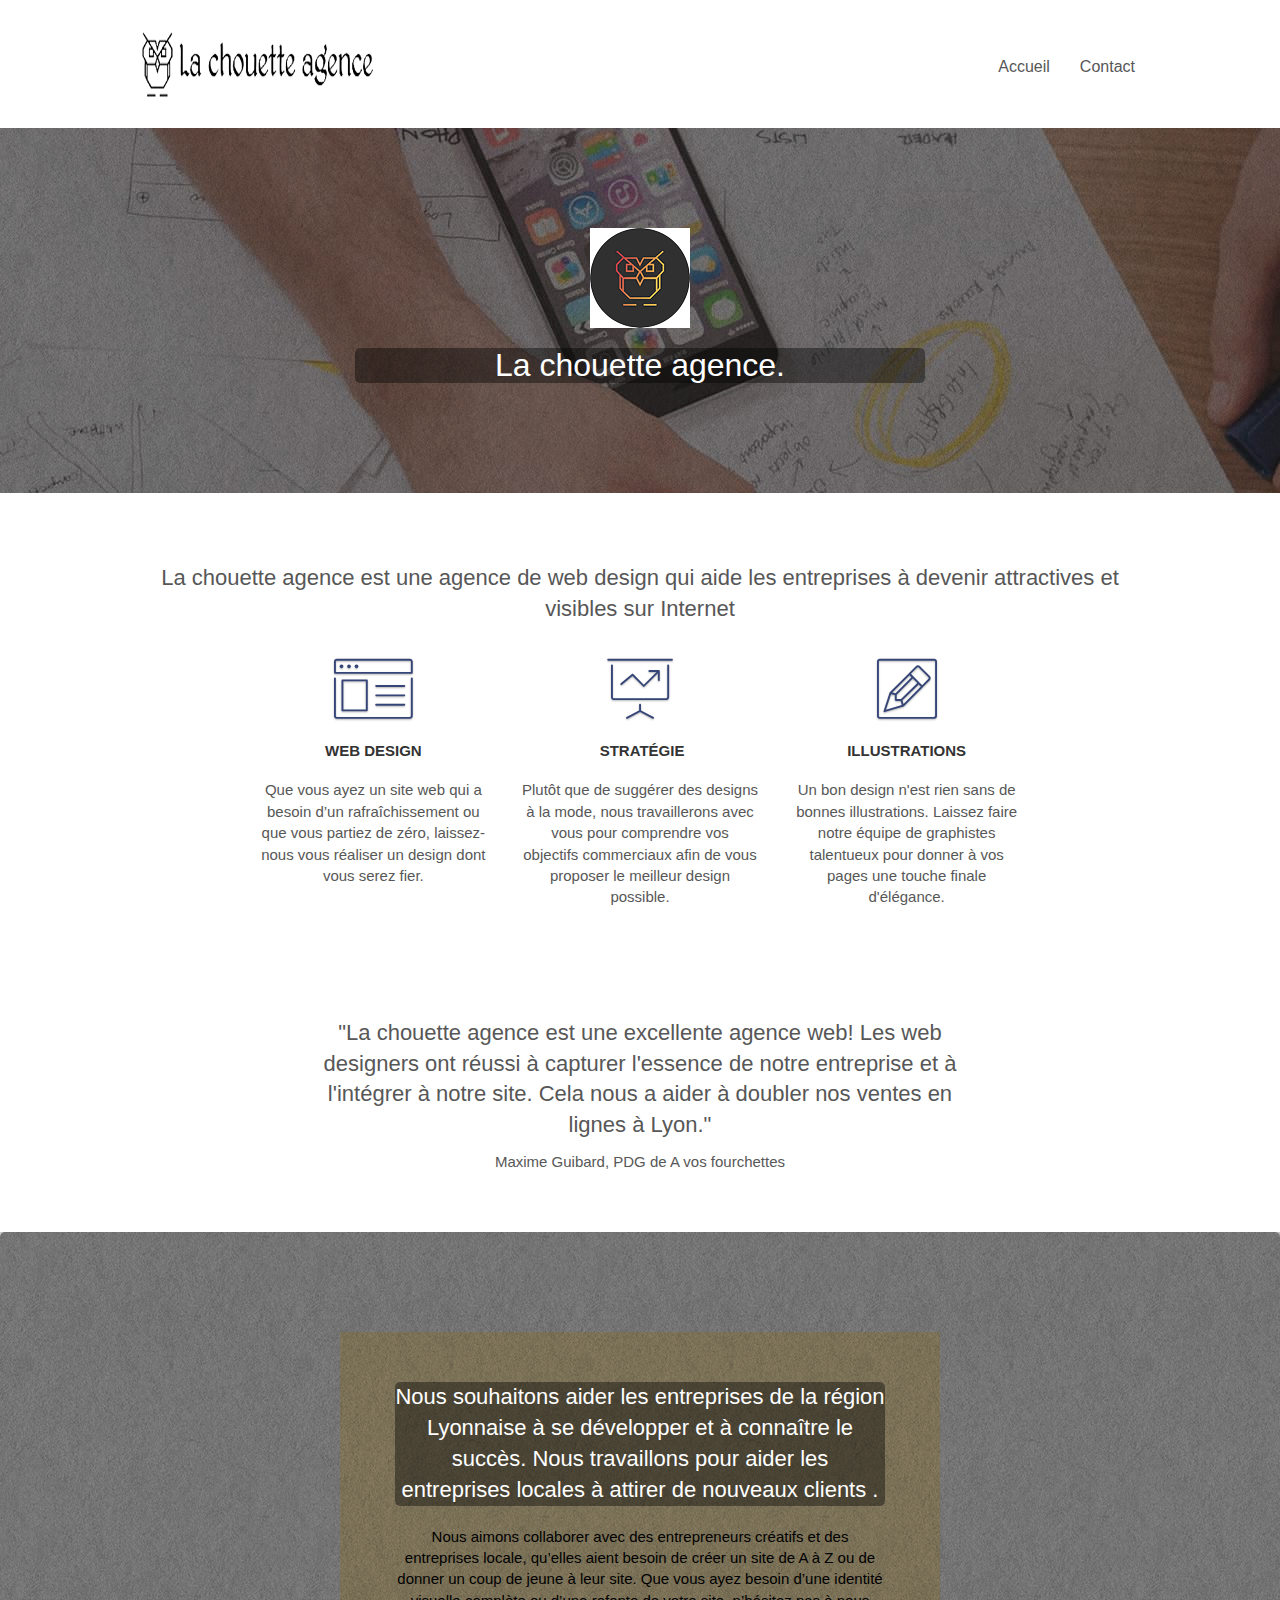
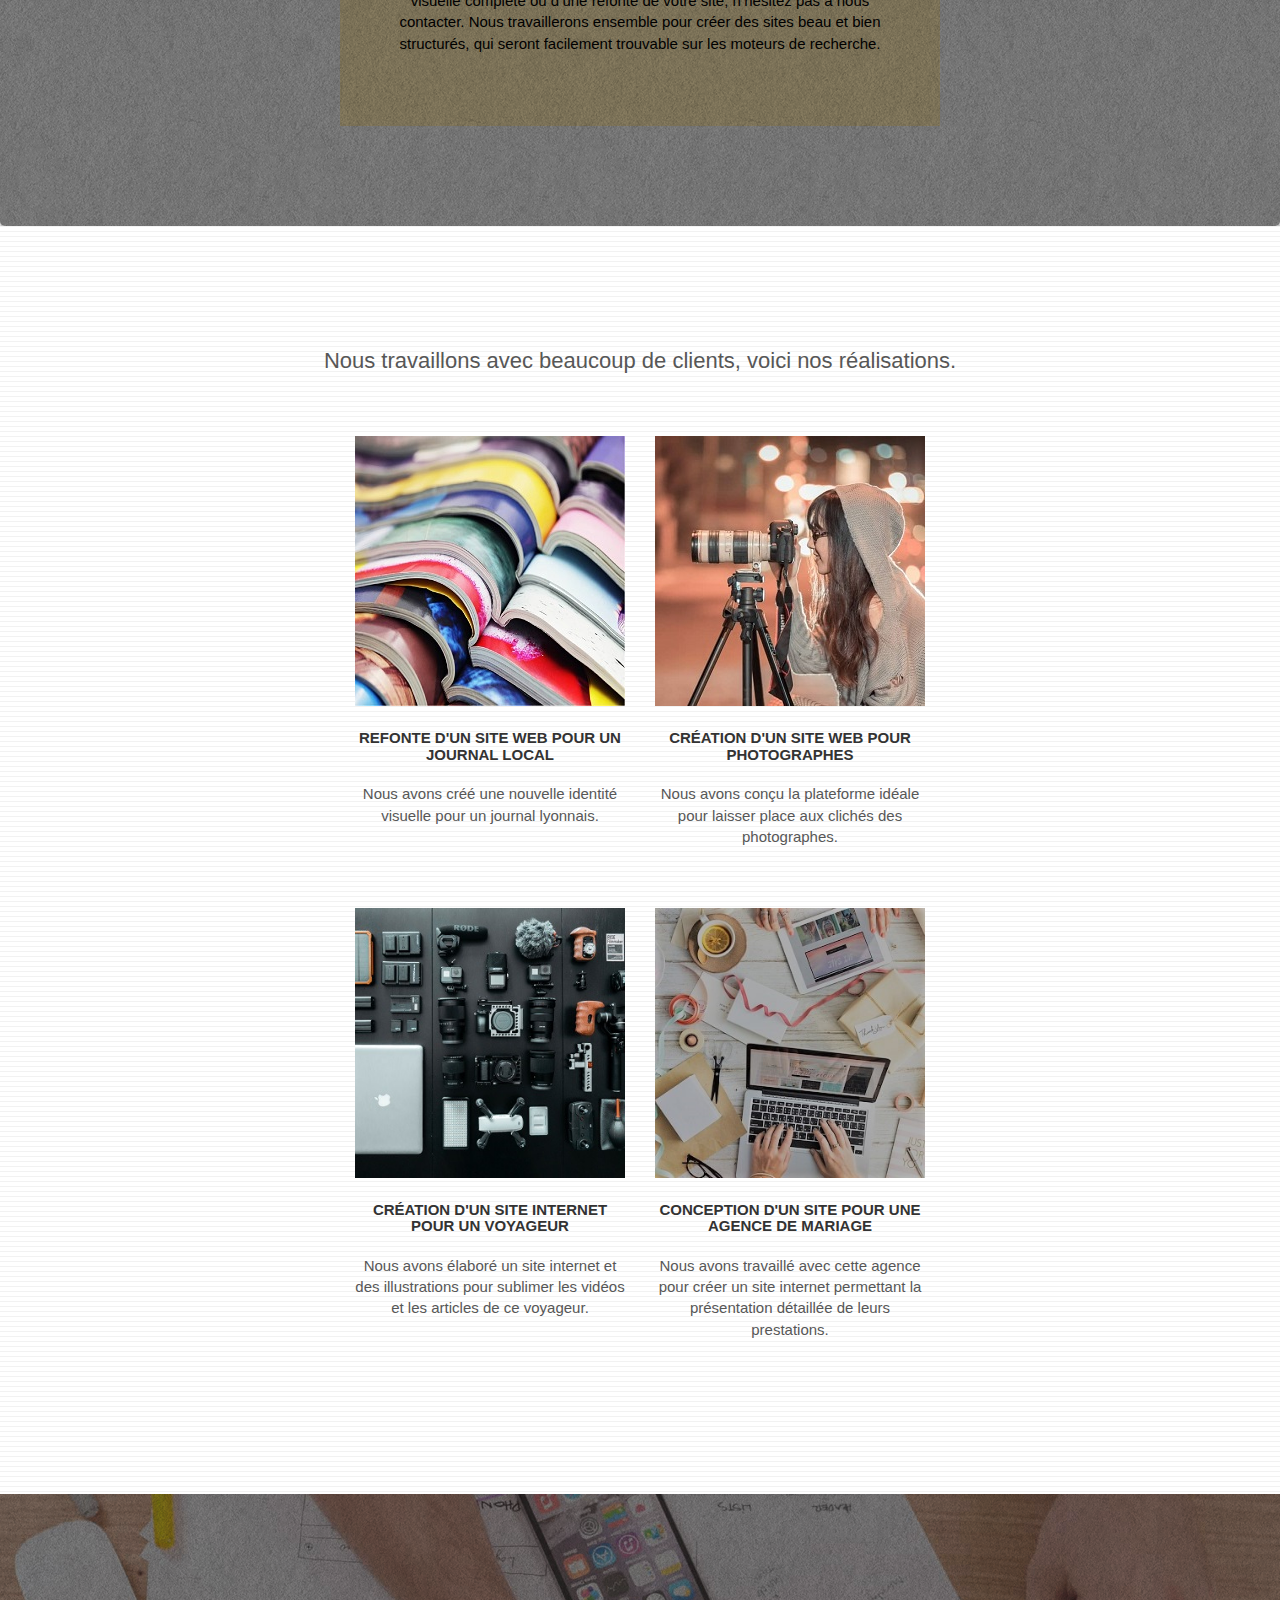
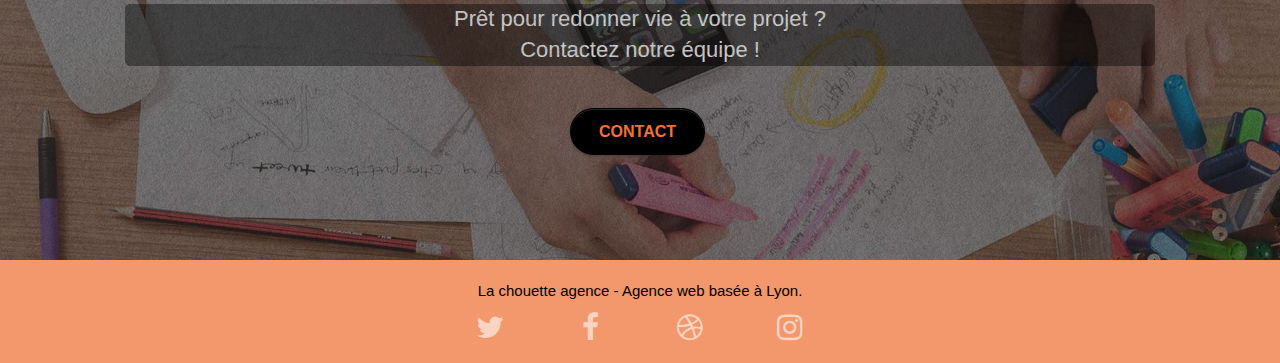
==== index.html @ 12dafa2e "Update index.html" ====
<!doctype html>
<html lang="fr">

<head>
	<meta name="google-site-verification" content="NbeMOHmMSNhRkFpV0AjAYdjtAfHGQDNRO4tSDkBO61U" />
	<meta charset="utf-8">
	<title>Agence Web Lyon - La Chouette Agence - Création site internet Lyon</title>
	<meta name="description"
		content="La chouette agence - agence web lyonnaise. Nous vous accompagnons dans la réalisation de vos sites web, marketing digital, hébergement et référencement. Conception de sites internet 100% sur-mesure, audits personnalisés.">
	<meta name="author" content="La chouette agence">
	<meta name="robots" content="index, follow">
	<meta name="keywords"
		content="seo, google, site web, site internet, agence design Lyon, agence design, création site web">
	<meta name="viewport" content="width=device-width, initial-scale=1.0, viewport-fit=cover">
	<link rel="shortcut icon" type="image/png" href="favicon.jpg">

	<link rel="stylesheet" type="text/css" href="./css/bootstrap.css">
	<link rel="stylesheet" type="text/css" href="style.css">
	<link rel="stylesheet" type="text/css" href="./css/font-awesome.css">
	<link rel="stylesheet" type="text/css" href="./css/et-line.css">

	<!-- Analytics -->

	<!-- Analytics END -->

</head>

<body>
	<!-- Principal conteneur -->
	<div class="page-container">

		<!-- bloc-0 -->
		<header>
			<div class="bloc bgc-white l-bloc " id="bloc-0">
				<div class="container bloc-sm">

					<nav class="navbar row">
						<div class="navbar-header">
							<a class="navbar-brand" href="index.html"><img src="img/la-chouette-agence.png"
									alt="Logo de l'agence web La chouette agence"/></a>
							<button id="nav-toggle" type="button" class="ui-navbar-toggle navbar-toggle"
								data-toggle="collapse" data-target=".navbar-1">
								<span class="sr-only">Toggle navigation</span><span class="icon-bar"></span><span
									class="icon-bar"></span><span class="icon-bar"></span>
							</button>
						</div>
						<div class="collapse navbar-collapse navbar-1 special-dropdown-nav">
							<ul class="site-navigation nav navbar-nav">
								<li>
									<a href="index.html">Accueil</a>
								</li>
								<li>
									<a href="contact.html">Contact</a>
								</li>
							</ul>
						</div>
					</nav>
				</div>
			</div>
		</header>
		<!-- bloc-0 END -->

		<main>
			<!-- bloc-1-presentation -->
			<div class="bloc bgc-dark-slate-blue bg-banniere d-bloc bg-t-edge bloc-bg-texture texture-paper b-parallax"
				id="bloc-1-hero">
				<div class="container bloc-lg">
					<div class="row tight-width-whitespace">
						<div class="col-sm-12">
							<img src="img/logo.png" class="center-block image-resize-mode"
								alt="Une chouette"/>
							<h1 class="text-center hero-bloc-text tc-white ">
								La chouette agence.
							</h1>
						</div>
					</div>
				</div>
			</div>
			<!-- bloc-1-presentation END -->

			<!-- bloc-2-services -->
			<div class="bloc bgc-white l-bloc" id="bloc-2-services">
				<div class="container bloc-md">
					<div class="row">
						<div class="col-sm-12 text-center">
							<h2>La chouette agence est une agence de web design qui aide les entreprises à devenir
								attractives et visibles sur Internet</h2>
						</div>
					</div>
					<div class="row voffset-lg med-width-whitespace">
						<div class="col-sm-4">
							<div class="text-center">
								<span class="et-icon-browser sm-shadow icon-dark-slate-blue icons icon-lg"></span>
							</div>
							<h3 class="mg-md text-center">
								Web design
							</h3>
							<p class="text-center ">
								Que vous ayez un site web qui a besoin d&rsquo;un rafraîchissement ou que vous partiez
								de
								zéro, laissez-nous vous réaliser un design dont vous serez fier.
							</p>
						</div>
						<div class="col-sm-4">
							<div class="text-center">
								<span class="et-icon-presentation sm-shadow icon-dark-slate-blue icons icon-lg"></span>
							</div>
							<h3 class="mg-md text-center">
								&nbsp;Stratégie
							</h3>
							<p class="text-center ">
								Plutôt que de suggérer des designs à la mode, nous travaillerons avec vous pour
								comprendre
								vos objectifs commerciaux afin de vous proposer le meilleur design possible.<br>
							</p>
						</div>
						<div class="col-sm-4">
							<div class="text-center">
								<span class="et-icon-edit sm-shadow icon-dark-slate-blue icons icon-lg"></span>
							</div>
							<h3 class="mg-md text-center">
								Illustrations
							</h3>
							<p class="text-center ">
								Un bon design n'est rien sans de bonnes illustrations. Laissez faire notre équipe de
								graphistes talentueux pour donner à vos pages une touche finale d'élégance.
							</p>
						</div>
					</div>
					<div class="row voffset-lg voffset">
						<div class="col-xs-12 col-md-8 col-md-offset-2 text-center">
							<h2>"La chouette agence est une excellente agence web! Les web designers ont réussi à
								capturer
								l'essence de notre entreprise et à l'intégrer à notre site. Cela nous a aider à doubler
								nos
								ventes en lignes à Lyon."</h2>
							<p>Maxime Guibard, PDG de A vos fourchettes</p>
						</div>
					</div>
				</div>
			</div>
			<!-- bloc-2-services END -->

			<!-- bloc-3-what-i-do -->
			<div class="bloc tc-white bgc-atomic-tangerine bg-presentation d-bloc bloc-bg-texture texture-paper b-parallax"
				id="bloc-3-what-i-do">
				<div class="container bloc-lg">
					<div class="row tight-width-whitespace black-background">
						<div class="col-sm-12">
							<h2 class="mg-md text-center tc-white">
								Nous souhaitons aider les entreprises de la région Lyonnaise à se développer et à
								connaître
								le succès. Nous travaillons pour aider les entreprises locales à attirer de nouveaux
								clients
								.<br>
							</h2>
							<p class="text-center white">
								Nous aimons collaborer avec des entrepreneurs créatifs et des entreprises locale,
								qu’elles
								aient besoin de créer un site de A à Z ou de donner un coup de jeune à leur site. Que
								vous
								ayez besoin d’une identité visuelle complète ou d’une refonte de votre site, n’hésitez
								pas à
								nous contacter. Nous travaillerons ensemble pour créer des sites beau et bien
								structurés,
								qui seront facilement trouvable sur les moteurs de recherche. <br><br>
							</p>
						</div>
					</div>
				</div>
			</div>
			<!-- bloc-3-what-i-do END -->

			<!-- bloc-4-portfolio -->
			<div class="bloc bgc-white bg-lines-h2-bg bg-repeat l-bloc" id="bloc-4-portfolio">
				<div class="container bloc-lg">
					<div class="row">
						<div class="col-sm-12 text-center">
							<h2>Nous travaillons avec beaucoup de clients, voici nos réalisations.</h2>
						</div>
					</div>
					<div class="row tight-width-whitespace portfolio-row">
						<div class="col-sm-6">
							<a href="#" data-lightbox="img/1.jpg" data-gallery-id="gallery-1"
								data-caption="Refonte d'un site web pour un journal local" data-frame="snapshot-lb"><img
									src="img/1.jpg" alt="Photo de livres" class="img-responsive portfolio-thumb" /></a>
							<h3 class="mg-md text-center">
								Refonte d'un site web pour un journal local
							</h3>
							<p class="text-center">
								Nous avons créé une nouvelle identité visuelle pour un journal lyonnais.
							</p>
						</div>
						<div class="col-sm-6">
							<a href="#" data-lightbox="img/2.jpg" data-gallery-id="gallery-1"
								data-caption="Création d'un site web pour photographes" data-frame="snapshot-lb"><img
									src="img/2.jpg" class="img-responsive portfolio-thumb"
									alt="Une personne prenant une photo" /></a>
							<h3 class="mg-md text-center">
								Création d'un site web pour photographes
							</h3>
							<p class="text-center">
								Nous avons conçu la plateforme idéale pour laisser place aux clichés des photographes.
							</p>
						</div>
					</div>
					<div class="row tight-width-whitespace portfolio-row">
						<div class="col-sm-6">
							<a href="#" data-lightbox="img/3.bmp" data-gallery-id="gallery-1"
								data-caption="Création d'un site internet pour un voyageur"
								data-frame="snapshot-lb"><img src="img/3.jpg" class="img-responsive portfolio-thumb"
									alt="Matériel photo/vidéo et informatique" /></a>
							<h3 class="mg-md text-center">
								Création d'un site internet pour un voyageur
							</h3>
							<p class="text-center">
								Nous avons élaboré un site internet et des illustrations pour sublimer les vidéos et les
								articles de ce voyageur.
							</p>
						</div>
						<div class="col-sm-6">
							<a href="#" data-lightbox="img/4.bmp" data-gallery-id="gallery-1"
								data-caption="Conception d'un site pour une agence de mariage"
								data-frame="snapshot-lb"><img src="img/4.jpg" class="img-responsive portfolio-thumb"
									alt="Une personne en train d'organiser un évenement" /></a>
							<h3 class="mg-md text-center">
								Conception d'un site pour une agence de mariage
							</h3>
							<p class="text-center">
								Nous avons travaillé avec cette agence pour créer un site internet permettant la
								présentation détaillée de leurs prestations.
							</p>
						</div>
					</div>
				</div>
			</div>
			<!-- bloc-4-portfolio END -->

			<!-- bloc-5-cta -->
			<div class="bloc bgc-dark-slate-blue bg-banniere d-bloc bloc-bg-texture texture-paper" id="bloc-5-cta">
				<div class="container bloc-lg">
					<div class="row">
						<h2 class="mg-md text-center tc-white">
							Prêt pour redonner vie à votre projet ?<br>Contactez notre équipe !
						</h2>
						<div class="col-sm-12 text-center">
							<a href="contact.html"
								class="btn btn-atomic-tangerine btn-clean btn-rd btn-lg cta-hero">Contact</a>
						</div>
					</div>
				</div>
			</div>
			<!-- bloc-5-cta END -->
		</main>

		<footer>
			<!-- Footer - bloc-8 -->
			<div class="bloc bgc-atomic-tangerine d-bloc" id="bloc-8">
				<div class="container bloc-sm">
					<div class="row">
						<div class="col-sm-12">
							<p class="text-center white">
								La chouette agence - Agence web basée à Lyon.<br>
							</p>
							<div class="row row-no-gutters social">
								<div class="col-sm-3">
									<div class="text-center">
										<a class="social" href="https://twitter.com/" aria-label="Notre page Twitter"><span
												class="fa fa-twitter icon-md"></span></a>
									</div>
								</div>
								<div class="col-sm-3">
									<div class="text-center">
										<a class="social" href="https://fr-fr.facebook.com/" aria-label="Notre page Facebook"><span
												class="fa fa-facebook icon-md"></span></a>
									</div>
								</div>
								<div class="col-sm-3">
									<div class="text-center">
										<a class="social" href="https://dribbble.com/" aria-label="Notre page Dribbble"><span
												class="fa fa-dribbble icon-md"></span></a>
									</div>
								</div>
								<div class="col-sm-3">
									<div class="text-center">
										<a class="social" href="https://www.instagram.com/" aria-label="Notre page Instagram"><span
												class="fa fa-instagram icon-md"></span></a>
									</div>
								</div>
							</div>
						</div>
					</div>
				</div>
			</div>
		</footer>
		<!-- Footer - bloc-8 END -->


	</div>
	<!-- Principal conteneur END -->

	<script src="./js/jquery-2.1.0.js"></script>
	<script src="./js/bootstrap.js"></script>
	<script src="./js/blocs.js"></script>
	<script src="./js/jquery.touchSwipe.js" defer></script>
	<script src="./js/gmaps.js"></script>

</body>

</html>
---- style.css ----
body {
    margin: 0;
    padding: 0;
    background: #FFF;
    overflow-x: hidden;
    -webkit-font-smoothing: antialiased;
    -moz-osx-font-smoothing: grayscale;
}

a,
button {
    transition: all .3s ease-in-out;
    outline: none!important;
}

a:hover {
    text-decoration: none;
    cursor: pointer;
}

#page-loading-blocs-notifaction {
    position: fixed;
    top: 0;
    bottom: 0;
    width: 100%;
    z-index: 100000;
    background: #FFFFFF url("img/pageload-spinner.gif") no-repeat center center;
}

.bloc {
    width: 100%;
    clear: both;
    background: 50% 50% no-repeat;
    padding: 0 50px;
    -webkit-background-size: cover;
    -moz-background-size: cover;
    -o-background-size: cover;
    background-size: cover;
    position: relative;
}

.bloc .container {
    padding-left: 0;
    padding-right: 0;
}

.bloc-lg {
    padding: 100px 50px;
}

.bloc-md {
    padding: 50px;
}

.bloc-sm {
    padding: 20px 50px;
}

.bg-center,
.bg-l-edge,
.bg-r-edge,
.bg-t-edge,
.bg-b-edge,
.bg-tl-edge,
.bg-bl-edge,
.bg-tr-edge,
.bg-br-edge,
.bg-repeat {
    -webkit-background-size: auto!important;
    -moz-background-size: auto!important;
    -o-background-size: auto!important;
    background-size: auto!important;
}

.bg-repeat {
    background: repeat;
}

.bg-t-edge {
    background: top no-repeat;
}

.bloc-bg-texture::before {
    content: "";
    background-size: 2px 2px;
    position: absolute;
    top: 0;
    bottom: 0;
    left: 0;
    right: 0;
}

.texture-paper::before {
    background: url("img/texture-paper.png");
    background-size: 280px 280px;
}

.b-parallax {
    background-attachment: fixed;
}

.d-bloc {
    color: rgba(255, 255, 255, .7);
}

.d-bloc button:hover {
    color: rgba(255, 255, 255, .9);
}

.d-bloc .icon-round,
.d-bloc .icon-square,
.d-bloc .icon-rounded,
.d-bloc .icon-semi-rounded-a,
.d-bloc .icon-semi-rounded-b {
    border-color: rgba(255, 255, 255, .9);
}

.d-bloc .divider-h span {
    border-color: rgba(255, 255, 255, .2);
}

.d-bloc .a-btn,
.d-bloc .navbar a,
.d-bloc .navbar-brand,
.d-bloc a .icon-sm,
.d-bloc a .icon-md,
.d-bloc a .icon-lg,
.d-bloc a .icon-xl,
.d-bloc h1 a,
.d-bloc h2 a,
.d-bloc h3 a,
.d-bloc h4 a,
.d-bloc h5 a,
.d-bloc h6 a,
.d-bloc p a {
    color: rgba(255, 255, 255, .6);
}

.d-bloc .a-btn:hover,
.d-bloc .navbar a:hover,
.d-bloc .navbar-brand:hover,
.d-bloc a:hover .icon-sm,
.d-bloc a:hover .icon-md,
.d-bloc a:hover .icon-lg,
.d-bloc a:hover .icon-xl,
.d-bloc h1 a:hover,
.d-bloc h2 a:hover,
.d-bloc h3 a:hover,
.d-bloc h4 a:hover,
.d-bloc h5 a:hover,
.d-bloc h6 a:hover,
.d-bloc p a:hover {
    color: rgba(255, 255, 255, 1);
}

.d-bloc .navbar-toggle .icon-bar {
    background: rgba(255, 255, 255, 1);
}

.d-bloc .btn-wire,
.d-bloc .btn-wire:hover {
    color: rgba(255, 255, 255, 1);
    border-color: rgba(255, 255, 255, 1);
}

.d-bloc .panel {
    color: rgba(0, 0, 0, .5);
}

.d-bloc .panel button:hover {
    color: rgba(0, 0, 0, .7);
}

.d-bloc .panel icon {
    border-color: rgba(0, 0, 0, .7);
}

.d-bloc .panel .divider-h span {
    border-color: rgba(0, 0, 0, .1);
}

.d-bloc .panel .a-btn {
    color: rgba(0, 0, 0, .6);
}

.d-bloc .panel .a-btn:hover {
    color: rgba(0, 0, 0, 1);
}

.d-bloc .panel .btn-wire,
.d-bloc .panel .btn-wire:hover {
    color: rgba(0, 0, 0, .7);
    border-color: rgba(0, 0, 0, .3);
}

.d-bloc .panel,
.l-bloc {
    color: rgba(0, 0, 0, .5);
}

.d-bloc .panel button:hover,
.l-bloc button:hover {
    color: rgba(0, 0, 0, .7);
}

.l-bloc .icon-round,
.l-bloc .icon-square,
.l-bloc .icon-rounded,
.l-bloc .icon-semi-rounded-a,
.l-bloc .icon-semi-rounded-b {
    border-color: rgba(0, 0, 0, .7);
}

.d-bloc .panel .divider-h span,
.l-bloc .divider-h span {
    border-color: rgba(0, 0, 0, .1);
}

.d-bloc .panel .a-btn,
.l-bloc .a-btn,
.l-bloc .navbar a,
.l-bloc .navbar-brand,
.l-bloc a .icon-sm,
.l-bloc a .icon-md,
.l-bloc a .icon-lg,
.l-bloc a .icon-xl,
.l-bloc h1 a,
.l-bloc h2 a,
.l-bloc h3 a,
.l-bloc h4 a,
.l-bloc h5 a,
.l-bloc h6 a,
.l-bloc p a {
    color: rgba(0, 0, 0, .6);
}

.d-bloc .panel .a-btn:hover,
.l-bloc .a-btn:hover,
.l-bloc .navbar a:hover,
.l-bloc .navbar-brand:hover,
.l-bloc a:hover .icon-sm,
.l-bloc a:hover .icon-md,
.l-bloc a:hover .icon-lg,
.l-bloc a:hover .icon-xl,
.l-bloc h1 a:hover,
.l-bloc h2 a:hover,
.l-bloc h3 a:hover,
.l-bloc h4 a:hover,
.l-bloc h5 a:hover,
.l-bloc h6 a:hover,
.l-bloc p a:hover {
    color: rgba(0, 0, 0, 1);
}

.l-bloc .navbar-toggle .icon-bar {
    color: rgba(0, 0, 0, .6);
}

.d-bloc .panel .btn-wire,
.d-bloc .panel .btn-wire:hover,
.l-bloc .btn-wire,
.l-bloc .btn-wire:hover {
    color: rgba(0, 0, 0, .7);
    border-color: rgba(0, 0, 0, .3);
}

.voffset {
    margin-top: 30px;
}

.voffset-lg {
    margin-top: 80px;
}

.row-no-gutters {
    margin-right: 0;
    margin-left: 0;
}

.row.row-no-gutters > [class^="col-"],
.row.row-no-gutters > [class*=" col-"] {
    padding-right: 0;
    padding-left: 0;
}

#bloc-1-hero h1 {
    font-size: 32px;
}

.navbar {
    margin-bottom: 0;
    z-index: 1;
}

.navbar-brand {
    height: auto;
    padding: 3px 15px;
    /*font-size: 25px;*/
    font-weight: normal;
    /*font-weight: 600;*/
    line-height: 44px;
}

.navbar-brand img {
    /*max-height: 200px;*/
    margin: 0 5px 0 0;
    display: inline;
}

.navbar-brand img[src$=svg] {
    /*min-width: 100px;*/
}

.nav-center .navbar-brand img {
    margin: 0;
}

.navbar .nav {
    padding-top: 2px;
    margin-right: -16px;
    float: right;
    z-index: 1;
}

.nav > li {
    float: left;
    margin-top: 4px;
    font-size: 16px;
}

.navbar-nav .open .dropdown-menu > li > a {
    text-align: inherit;
}

.nav > li a:hover,
.nav > li a:focus {
    background: transparent;
}

.navbar-toggle {
    margin: 10px 10px 0 0;
    border: 0px;
}

.navbar-toggle:hover {
    background: transparent!important;
}

.navbar-toggle .icon-bar {
    background-color: rgba(0, 0, 0, .5);
    width: 26px;
}

.nav-invert .navbar .nav {
    float: left;
}

.nav-invert .navbar-header,
.nav-invert .navbar-brand {
    float: right;
    position: relative;
    z-index: 2;
}

@media (min-width: 768px) {
    .site-navigation {
        position: absolute;
        top: 50%;
        right: 20px;
        transform: translate(0, -50%);
        -webkit-transform: translateY(-50%);
    }
    .nav > li .dropdown-menu a,
    .nav > li .dropdown-menu a:hover {
        color: #484848;
    }
    .nav-invert .site-navigation {
        left: 0;
        right: 0;
    }
    .nav-center {
        text-align: center;
    }
    .nav-center .navbar-header {
        width: 100%;
    }
    .nav-center .navbar-header,
    .nav-center .navbar-brand,
    .nav-center .nav > li {
        float: none;
        display: inline-block;
    }
    .nav-center .site-navigation {
        position: relative;
        width: 100%;
        right: 0;
        margin-right: 0px;
        margin-top: 20px;
    }
    .nav-center.mini-nav .navbar-toggle {
        float: none;
        margin: 10px auto 0;
    }
}

.nav > li > .dropdown a {
    background: none!important;
    display: block;
    padding: 14px 15px;
}

nav .caret {
    margin: 0 5px;
}

.dropdown-menu .dropdown-menu {
    top: -8px;
    left: 100%;
}

.dropdown-menu .dropmenu-flow-right {
    top: 100%;
    left: 0;
    margin-left: -1px;
    border-top-left-radius: 0;
    border-top-right-radius: 0;
}

.dropdown-menu .dropdown span {
    border: 4px solid black;
    border-top-color: transparent;
    border-right-color: transparent;
    border-bottom-color: transparent;
    margin: 6px -5px 0 0!important;
    float: right;
}

.mg-md {
    margin-top: 10px;
    margin-bottom: 20px;
}

.mg-lg {
    margin-top: 10px;
    margin-bottom: 40px;
}

.btn {
    margin: 0 5px 5px 0;
}

.btn.pull-right {
    margin: 0 0 5px 5px;
}

.btn-d,
.btn-d:hover,
.btn-d:focus {
    color: #FFF;
    background: rgba(0, 0, 0, .3);
}

button {
    outline: none!important;
}

.btn-rd {
    border-radius: 40px;
}

.btn-clean {
    border: 1px solid rgba(0, 0, 0, .08);
    border-bottom-color: rgba(0, 0, 0, .1);
    text-shadow: 0 1px 0 rgba(0, 0, 1, .1);
    box-shadow: 0 1px 3px rgba(0, 0, 1, .25), inset 0 1px 0 0 rgba(255, 255, 255, .15);
}

.icon-md {
    font-size: 30px!important;
}

.icon-lg {
    font-size: 60px!important;
}

.sm-shadow {
    text-shadow: 0 1px 2px rgba(0, 0, 0, .3);
}

.panel-sq,
.panel-sq .panel-heading,
.panel-sq .panel-footer {
    border-radius: 0;
}

.panel-rd {
    border-radius: 30px;
}

.panel-rd .panel-heading {
    border-radius: 29px 29px 0 0;
}

.panel-rd .panel-footer {
    border-radius: 0 0 29px 29px;
}

.form-control {
    border-color: rgba(0, 0, 0, .1);
    box-shadow: none;
}

.scrollToTop {
    width: 40px;
    height: 40px;
    position: fixed;
    bottom: 20px;
    right: 20px;
    opacity: 0;
    z-index: 500;
    transition: all .3s ease-in-out;
}

.scrollToTop span {
    margin-top: 6px;
}

.showScrollTop {
    font-size: 14px;
    opacity: 1;
}

a[data-lightbox] {
    position: relative;
    display: block;
    text-align: center;
}

a[data-lightbox]:hover::before {
    content: "+";
    font-family: "HelveticaNeue-Light", "Helvetica Neue Light", "Helvetica Neue", Helvetica, Arial;
    font-size: 32px;
    width: 50px;
    height: 50px;
    margin-left: -25px;
    border-radius: 50%;
    background: rgba(0, 0, 0, .6);
    color: #FFF;
    font-weight: 100;
    z-index: 1;
    position: absolute;
    top: 50%;
    transform: translateY(-50%);
    -webkit-transform: translateY(-50%);
}

a[data-lightbox]:hover img {
    opacity: 0.6;
    -webkit-animation-fill-mode: none;
    animation-fill-mode: none;
}

#lightbox-modal {
    display: flex;
    align-items: center;
}

#lightbox-modal .modal-dialog {
    width: 90%;
    max-width: 900px;
    margin: 0 auto 0;
}

#lightbox-modal .modal-dialog img {
    max-height: 90vh;
    margin: 0 auto;
}

.lightbox-caption {
    padding: 20px;
    color: #FFF;
    background: rgba(0, 0, 0, .5);
    position: absolute;
    left: 15px;
    right: 15px;
    bottom: 5px;
}

.close-lightbox {
    color: #FFF;
    font-size: 30px;
    position: absolute;
    top: 20px;
    right: 20px;
    z-index: 20;
    background: rgba(0, 0, 0, .5);
    border: none;
    line-height: 30px;
    padding: 0 9px 5px;
    opacity: 0.3;
}

.close-lightbox:hover,
.next-lightbox:hover,
.prev-lightbox:hover {
    opacity: 1.0;
    color: #FFF;
}

.next-lightbox,
.prev-lightbox {
    font-size: 20px;
    color: rgba(255, 255, 255, .9);
    background: rgba(0, 0, 0, .5);
    transition: all .2s ease-in-out;
    position: absolute;
    top: 45%;
    z-index: 1;
    opacity: 0.4;
}

.next-lightbox {
    padding: 6px 8px 1px 13px;
    right: 25px;
}

.prev-lightbox {
    padding: 6px 13px 1px 10px;
    left: 25px;
}

.snapshot-lb .modal-body {
    padding-bottom: 45px;
}

.snapshot-lb .lightbox-caption {
    padding: 0;
    color: rgba(0, 0, 0, .5);
    background: none;
}

h1,
h2,
h3,
h4,
h5,
h6,
p,
label,
.btn,
a {
    font-family: "helvetica";
    font-weight: 400;
    color: #575757!important;
}

.container {
    max-width: 1000px;
}

.hero-bloc-text {
    font-size: 38px;
}

.hero-bloc-text-sub {
    font-size: 36px;
}

.statement-bloc-text {
    line-height: 26px;
    font-style: italic;
    font-size: 20px;
    text-align: center;
    font-weight: lighter;
    max-width: 520px;
    margin: auto auto auto auto;
}

p {
    font-size: 15px;
}

.tight-width-whitespace {
    max-width: 600px;
    margin: auto auto auto auto;
}

.h1 {
    font-size: 20px;
    font-family: "Open Sans";
}

.cta-hero {
    margin-top: 22px;
    color: #FFFFFF!important;
    text-transform: uppercase;
    padding: 12px 28px 12px 28px;
    font-size: 16px;
    font-weight: 700;
}

.social {
    max-width: 400px;
    margin: auto auto auto auto;
}

h2 {
    font-size: 22px;
    line-height: 1.4em;
}

h3 {
    font-size: 15px;
    text-transform: uppercase;
    font-weight: 700;
    color: #333333!important;
}

.med-width-whitespace {
    max-width: 800px;
    margin: auto auto auto auto;
    box-shadow: 0px 0px 0px #000000;
}

h1 {
    color: #333333!important;
}

h4 {
    color: #333333!important;
}

.icons {
    margin-bottom: 14px;
    margin-top: 24px;
}

.white {
    color: #000000!important;
}

.portfolio-thumb {
    margin-bottom: 24px;
}

.portfolio-row {
    margin-bottom: 44px;
    margin-top: 50px;
}

.avatar {
    box-shadow: 0px 4px 9px rgba(0, 0, 0, 0.3);
}

.black-background {
    background-color: rgba(165, 147, 99, 0.7);
    padding: 40px 40px 40px 40px;
}

.bold-link {
    font-weight: 900;
    text-decoration: underline!important;
}

.bgc-white {
    background-color: #FFFFFF;
}

.bgc-dark-slate-blue {
    background-color: #364577;
}

.bgc-atomic-tangerine {
    background-color: #F3976C;
}

.tc-white {
    color: #FFFFFF!important;
    background-color: rgba(0, 0, 0, 0.4);
    border-radius: 5px;
}

.btn-atomic-tangerine {
    background: #000000;
    color: #F17237 !important;
}

.btn-atomic-tangerine:hover {
    background: #F17237 !important;
    color: #000000!important;
}

.ltc-white {
    color: #FFFFFF!important;
}

.ltc-white:hover {
    color: #cccccc!important;
}

.ltc-atomic-tangerine {
    color: #F3976C!important;
}

.ltc-atomic-tangerine:hover {
    color: #c27956!important;
}

.icon-dark-slate-blue {
    color: #364577!important;
    border-color: #364577!important;
}

.bg-dots-bg {
    background-image: url("img/dots-bg.png");
}

.bg-lines-h2-bg {
    background-image: url("img/lines-h2-bg.png");
}

.bg-banniere {
    background-image: url("img/la-chouette-agence-banniere.jpg");
}

.bg-presentation {
    background-image: url("img/image-de-presentation.jpg");
}

@media (max-width: 1024px) {
    .bloc {
        padding-left: 20px;
        padding-right: 20px;
    }
    .bloc.full-width-bloc,
    .bloc-tile-2.full-width-bloc .container,
    .bloc-tile-3.full-width-bloc .container,
    .bloc-tile-4.full-width-bloc .container {
        padding-left: 0;
        padding-right: 0;
    }
}

@media (max-width: 992px) and (min-width: 768px) {
    .navbar .nav {
        max-width: 80%
    }
    .nav-center.navbar .nav {
        max-width: 100%
    }
}

@media only screen and (min-device-width: 768px) and (max-device-width: 1024px) and (orientation: landscape) {
    .b-parallax {
        background-attachment: scroll;
    }
}

@media only screen and (min-device-width: 1024px) and (max-device-width: 1366px) and (-webkit-min-device-pixel-ratio: 1.5) {
    .b-parallax {
        background-attachment: scroll;
    }
}

@media (max-width: 991px) {
    .container {
        width: 100%;
    }
    .b-parallax {
        background-attachment: scroll;
    }
    .page-container,
    #hero-bloc {
        overflow-x: hidden;
        position: relative;
    }
    .bloc {
        padding-left: constant(safe-area-inset-left);
        padding-right: constant(safe-area-inset-right);
    }
    .bloc-group,
    .bloc-group .bloc {
        display: block;
        width: 100%;
    }
    .bloc-fill-screen .fill-bloc-top-edge,
    .bloc-fill-screen .fill-bloc-bottom-edge {
        padding: 0 20px;
        padding-left: constant(safe-area-inset-left);
        padding-right: constant(safe-area-inset-right);
    }
}

@media (max-width: 767px) {
    .page-container {
        overflow-x: hidden;
        position: relative;
    }
    h1,
    h2,
    h3,
    h4,
    h5,
    h6,
    p,
    #disqus_thread {
        padding-left: 10px!important;
        padding-right: 10px!important;
    }
    .b-parallax {
        background-attachment: scroll;
    }
    .navbar .nav {
        padding-top: 0;
        border-top: 1px solid rgba(0, 0, 0, .2);
        float: none!important;
    }
    .navbar.row {
        margin-left: 0;
        margin-right: 0;
    }
    .site-navigation {
        position: inherit;
        transform: none;
        -webkit-transform: none;
        -ms-transform: none;
    }
    .nav > li {
        margin-top: 0;
        border-bottom: 1px solid rgba(0, 0, 0, .1);
        background: rgba(0, 0, 0, .05);
        text-align: left;
        padding-left: 15px;
        width: 100%;
    }
    .nav > li:hover {
        background: rgba(0, 0, 0, .08);
    }
    .dropdown .dropdown a .caret {
        float: none;
        margin: 5px 0 0 10px!important;
        border: 4px solid black;
        border-bottom-color: transparent;
        border-right-color: transparent;
        border-left-color: transparent;
    }
    #hero-bloc .navbar .nav {
        background: rgba(0, 0, 0, .8);
    }
    #hero-bloc .navbar .nav a {
        color: rgba(255, 255, 255, .6);
    }
    .hero {
        padding: 50px 0;
    }
    .hero-nav {
        left: -1px;
        right: -1px;
    }
    .navbar-collapse {
        padding: 0;
        overflow-x: hidden;
        -webkit-box-shadow: none;
        box-shadow: none;
    }
    .navbar-brand img {
        /*max-height: 40px;*/
        width: auto;
    }
    .nav-invert .navbar-header {
        float: none;
        width: 100%;
    }
    .nav-invert .navbar-toggle {
        float: left;
        margin-left: 10px;
    }
    .bloc {
        padding-left: 0;
        padding-right: 0;
    }
    .bloc-xxl,
    .bloc-xl,
    .bloc-lg {
        padding: 40px 0;
    }
    .bloc-sm,
    .bloc-md {
        padding-left: 0;
        padding-right: 0;
    }
    .bloc-tile-2 .container,
    .bloc-tile-3 .container,
    .bloc-tile-4 .container,
    .bloc-fill-screen .fill-bloc-top-edge,
    .bloc-fill-screen .fill-bloc-bottom-edge {
        padding-left: 0;
        padding-right: 0;
    }
    .a-block {
        padding: 0 10px;
    }
    .btn-dwn {
        display: none;
    }
    .voffset {
        margin-top: 5px;
    }
    .voffset-md {
        margin-top: 20px;
    }
    .voffset-lg {
        margin-top: 30px;
    }
    form {
        padding: 5px;
    }
    .close-lightbox {
        display: inline-block;
    }
    .blocsapp-device-iphone5 {
        background-size: 216px 425px;
        padding-top: 60px;
        width: 216px;
        height: 425px;
    }
    .blocsapp-device-iphone5 img {
        width: 180px;
        height: 320px;
    }
}

@media (max-width: 400px) {
    .bloc {
        padding-left: 0;
        padding-right: 0;
    }
}

@media (max-width: 767px) {
    .bloc-mob-center-text {
        text-align: center;
    }
}
---- css/et-line.css ----
@font-face {
    font-family: et-line;
    src: url(../fonts/et-line.eot);
    src: url(../fonts/et-line.eot?#iefix) format('embedded-opentype'), url(../fonts/et-line.woff) format('woff'), url(../fonts/et-line.ttf) format('truetype'), url(../fonts/et-line.svg#et-line) format('svg');
    font-weight: 400;
    font-style: normal
}

.et-icon-adjustments,
.et-icon-alarmclock,
.et-icon-anchor,
.et-icon-aperture,
.et-icon-attachment,
.et-icon-bargraph,
.et-icon-basket,
.et-icon-beaker,
.et-icon-bike,
.et-icon-book-open,
.et-icon-briefcase,
.et-icon-browser,
.et-icon-calendar,
.et-icon-camera,
.et-icon-caution,
.et-icon-chat,
.et-icon-circle-compass,
.et-icon-clipboard,
.et-icon-clock,
.et-icon-cloud,
.et-icon-compass,
.et-icon-desktop,
.et-icon-dial,
.et-icon-document,
.et-icon-documents,
.et-icon-download,
.et-icon-dribbble,
.et-icon-edit,
.et-icon-envelope,
.et-icon-expand,
.et-icon-facebook,
.et-icon-flag,
.et-icon-focus,
.et-icon-gears,
.et-icon-genius,
.et-icon-gift,
.et-icon-global,
.et-icon-globe,
.et-icon-googleplus,
.et-icon-grid,
.et-icon-happy,
.et-icon-hazardous,
.et-icon-heart,
.et-icon-hotairballoon,
.et-icon-hourglass,
.et-icon-key,
.et-icon-laptop,
.et-icon-layers,
.et-icon-lifesaver,
.et-icon-lightbulb,
.et-icon-linegraph,
.et-icon-linkedin,
.et-icon-lock,
.et-icon-magnifying-glass,
.et-icon-map,
.et-icon-map-pin,
.et-icon-megaphone,
.et-icon-mic,
.et-icon-mobile,
.et-icon-newspaper,
.et-icon-notebook,
.et-icon-paintbrush,
.et-icon-paperclip,
.et-icon-pencil,
.et-icon-phone,
.et-icon-picture,
.et-icon-pictures,
.et-icon-piechart,
.et-icon-presentation,
.et-icon-pricetags,
.et-icon-printer,
.et-icon-profile-female,
.et-icon-profile-male,
.et-icon-puzzle,
.et-icon-quote,
.et-icon-recycle,
.et-icon-refresh,
.et-icon-ribbon,
.et-icon-rss,
.et-icon-sad,
.et-icon-scissors,
.et-icon-scope,
.et-icon-search,
.et-icon-shield,
.et-icon-speedometer,
.et-icon-strategy,
.et-icon-streetsign,
.et-icon-tablet,
.et-icon-target,
.et-icon-telescope,
.et-icon-toolbox,
.et-icon-tools,
.et-icon-tools-2,
.et-icon-trophy,
.et-icon-tumblr,
.et-icon-twitter,
.et-icon-upload,
.et-icon-video,
.et-icon-wallet,
.et-icon-wine {
    font-family: et-line;
    speak: none;
    font-style: normal;
    font-weight: 400;
    font-variant: normal;
    text-transform: none;
    line-height: 1;
    -webkit-font-smoothing: antialiased;
    -moz-osx-font-smoothing: grayscale;
    display: inline-block
}

.et-icon-mobile:before {
    content: "\e000"
}

.et-icon-laptop:before {
    content: "\e001"
}

.et-icon-desktop:before {
    content: "\e002"
}

.et-icon-tablet:before {
    content: "\e003"
}

.et-icon-phone:before {
    content: "\e004"
}

.et-icon-document:before {
    content: "\e005"
}

.et-icon-documents:before {
    content: "\e006"
}

.et-icon-search:before {
    content: "\e007"
}

.et-icon-clipboard:before {
    content: "\e008"
}

.et-icon-newspaper:before {
    content: "\e009"
}

.et-icon-notebook:before {
    content: "\e00a"
}

.et-icon-book-open:before {
    content: "\e00b"
}

.et-icon-browser:before {
    content: "\e00c"
}

.et-icon-calendar:before {
    content: "\e00d"
}

.et-icon-presentation:before {
    content: "\e00e"
}

.et-icon-picture:before {
    content: "\e00f"
}

.et-icon-pictures:before {
    content: "\e010"
}

.et-icon-video:before {
    content: "\e011"
}

.et-icon-camera:before {
    content: "\e012"
}

.et-icon-printer:before {
    content: "\e013"
}

.et-icon-toolbox:before {
    content: "\e014"
}

.et-icon-briefcase:before {
    content: "\e015"
}

.et-icon-wallet:before {
    content: "\e016"
}

.et-icon-gift:before {
    content: "\e017"
}

.et-icon-bargraph:before {
    content: "\e018"
}

.et-icon-grid:before {
    content: "\e019"
}

.et-icon-expand:before {
    content: "\e01a"
}

.et-icon-focus:before {
    content: "\e01b"
}

.et-icon-edit:before {
    content: "\e01c"
}

.et-icon-adjustments:before {
    content: "\e01d"
}

.et-icon-ribbon:before {
    content: "\e01e"
}

.et-icon-hourglass:before {
    content: "\e01f"
}

.et-icon-lock:before {
    content: "\e020"
}

.et-icon-megaphone:before {
    content: "\e021"
}

.et-icon-shield:before {
    content: "\e022"
}

.et-icon-trophy:before {
    content: "\e023"
}

.et-icon-flag:before {
    content: "\e024"
}

.et-icon-map:before {
    content: "\e025"
}

.et-icon-puzzle:before {
    content: "\e026"
}

.et-icon-basket:before {
    content: "\e027"
}

.et-icon-envelope:before {
    content: "\e028"
}

.et-icon-streetsign:before {
    content: "\e029"
}

.et-icon-telescope:before {
    content: "\e02a"
}

.et-icon-gears:before {
    content: "\e02b"
}

.et-icon-key:before {
    content: "\e02c"
}

.et-icon-paperclip:before {
    content: "\e02d"
}

.et-icon-attachment:before {
    content: "\e02e"
}

.et-icon-pricetags:before {
    content: "\e02f"
}

.et-icon-lightbulb:before {
    content: "\e030"
}

.et-icon-layers:before {
    content: "\e031"
}

.et-icon-pencil:before {
    content: "\e032"
}

.et-icon-tools:before {
    content: "\e033"
}

.et-icon-tools-2:before {
    content: "\e034"
}

.et-icon-scissors:before {
    content: "\e035"
}

.et-icon-paintbrush:before {
    content: "\e036"
}

.et-icon-magnifying-glass:before {
    content: "\e037"
}

.et-icon-circle-compass:before {
    content: "\e038"
}

.et-icon-linegraph:before {
    content: "\e039"
}

.et-icon-mic:before {
    content: "\e03a"
}

.et-icon-strategy:before {
    content: "\e03b"
}

.et-icon-beaker:before {
    content: "\e03c"
}

.et-icon-caution:before {
    content: "\e03d"
}

.et-icon-recycle:before {
    content: "\e03e"
}

.et-icon-anchor:before {
    content: "\e03f"
}

.et-icon-profile-male:before {
    content: "\e040"
}

.et-icon-profile-female:before {
    content: "\e041"
}

.et-icon-bike:before {
    content: "\e042"
}

.et-icon-wine:before {
    content: "\e043"
}

.et-icon-hotairballoon:before {
    content: "\e044"
}

.et-icon-globe:before {
    content: "\e045"
}

.et-icon-genius:before {
    content: "\e046"
}

.et-icon-map-pin:before {
    content: "\e047"
}

.et-icon-dial:before {
    content: "\e048"
}

.et-icon-chat:before {
    content: "\e049"
}

.et-icon-heart:before {
    content: "\e04a"
}

.et-icon-cloud:before {
    content: "\e04b"
}

.et-icon-upload:before {
    content: "\e04c"
}

.et-icon-download:before {
    content: "\e04d"
}

.et-icon-target:before {
    content: "\e04e"
}

.et-icon-hazardous:before {
    content: "\e04f"
}

.et-icon-piechart:before {
    content: "\e050"
}

.et-icon-speedometer:before {
    content: "\e051"
}

.et-icon-global:before {
    content: "\e052"
}

.et-icon-compass:before {
    content: "\e053"
}

.et-icon-lifesaver:before {
    content: "\e054"
}

.et-icon-clock:before {
    content: "\e055"
}

.et-icon-aperture:before {
    content: "\e056"
}

.et-icon-quote:before {
    content: "\e057"
}

.et-icon-scope:before {
    content: "\e058"
}

.et-icon-alarmclock:before {
    content: "\e059"
}

.et-icon-refresh:before {
    content: "\e05a"
}

.et-icon-happy:before {
    content: "\e05b"
}

.et-icon-sad:before {
    content: "\e05c"
}

.et-icon-facebook:before {
    content: "\e05d"
}

.et-icon-twitter:before {
    content: "\e05e"
}

.et-icon-googleplus:before {
    content: "\e05f"
}

.et-icon-rss:before {
    content: "\e060"
}

.et-icon-tumblr:before {
    content: "\e061"
}

.et-icon-linkedin:before {
    content: "\e062"
}

.et-icon-dribbble:before {
    content: "\e063"
}
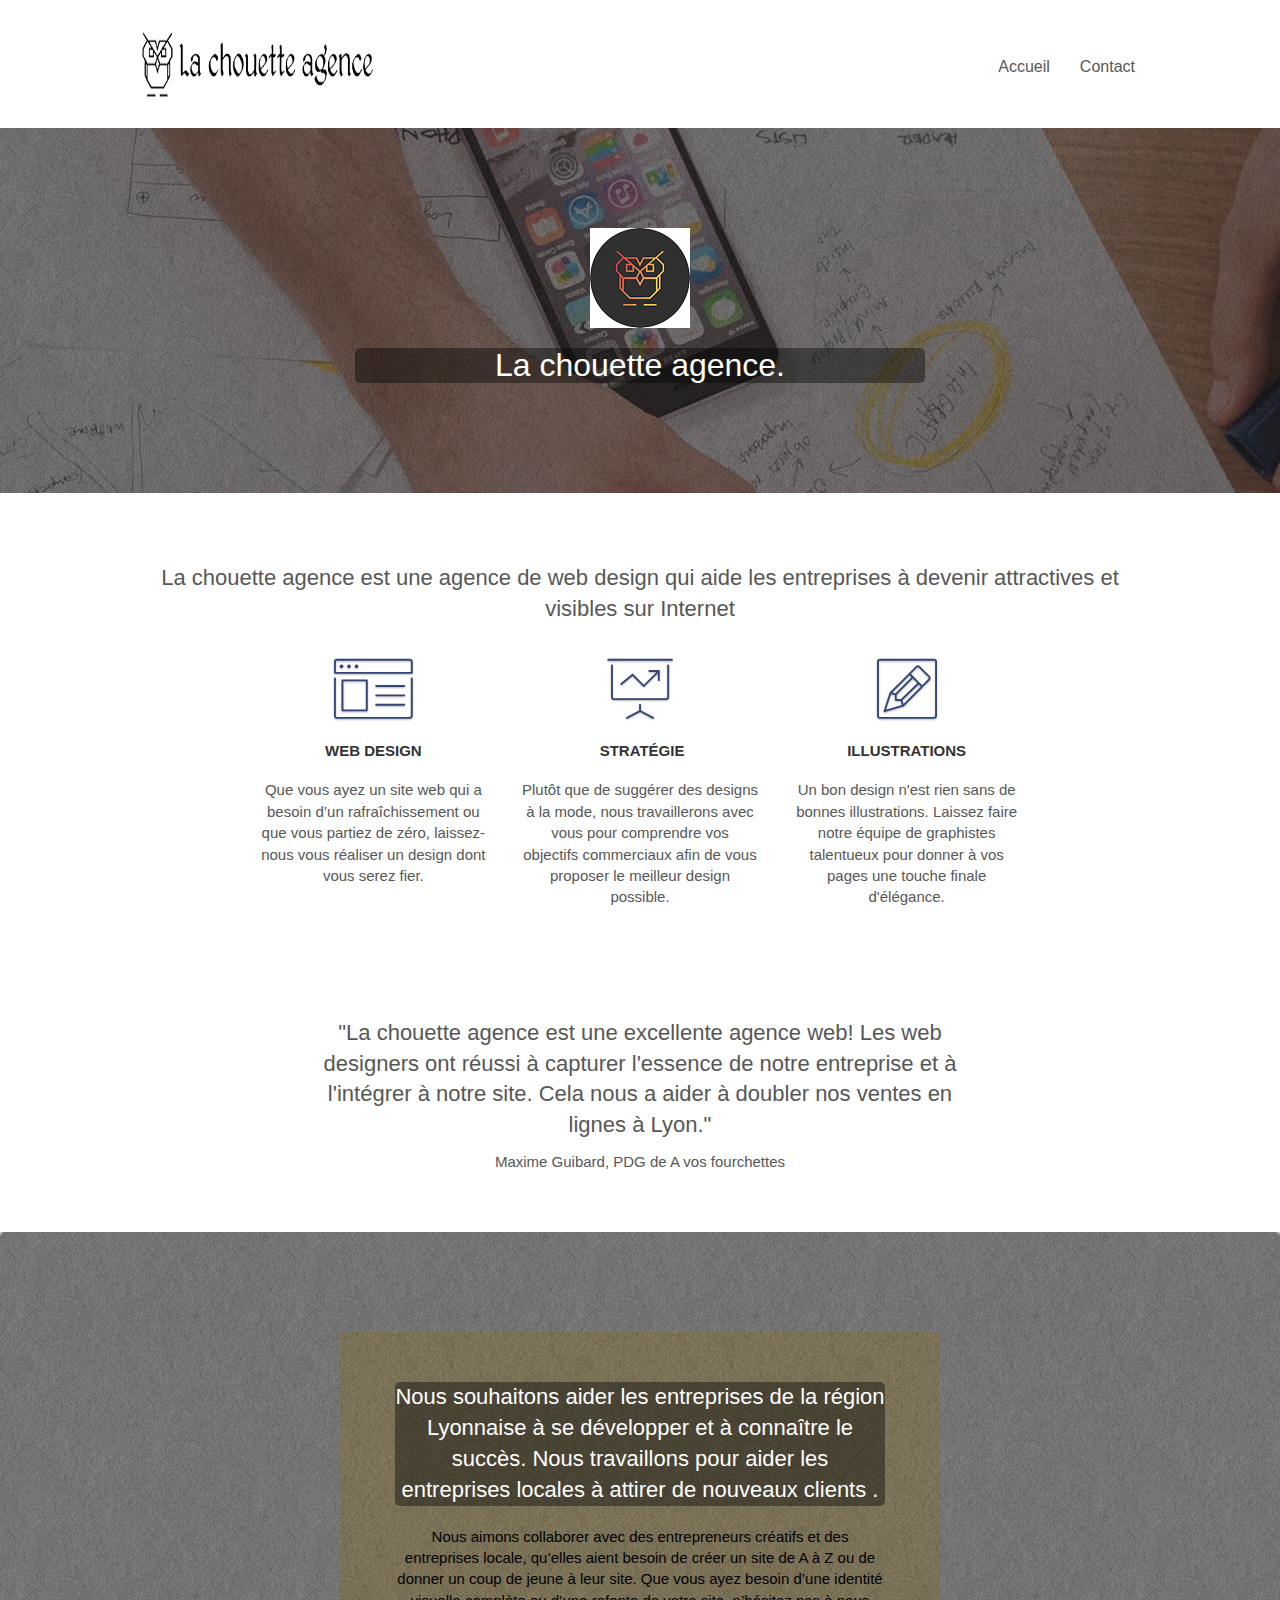
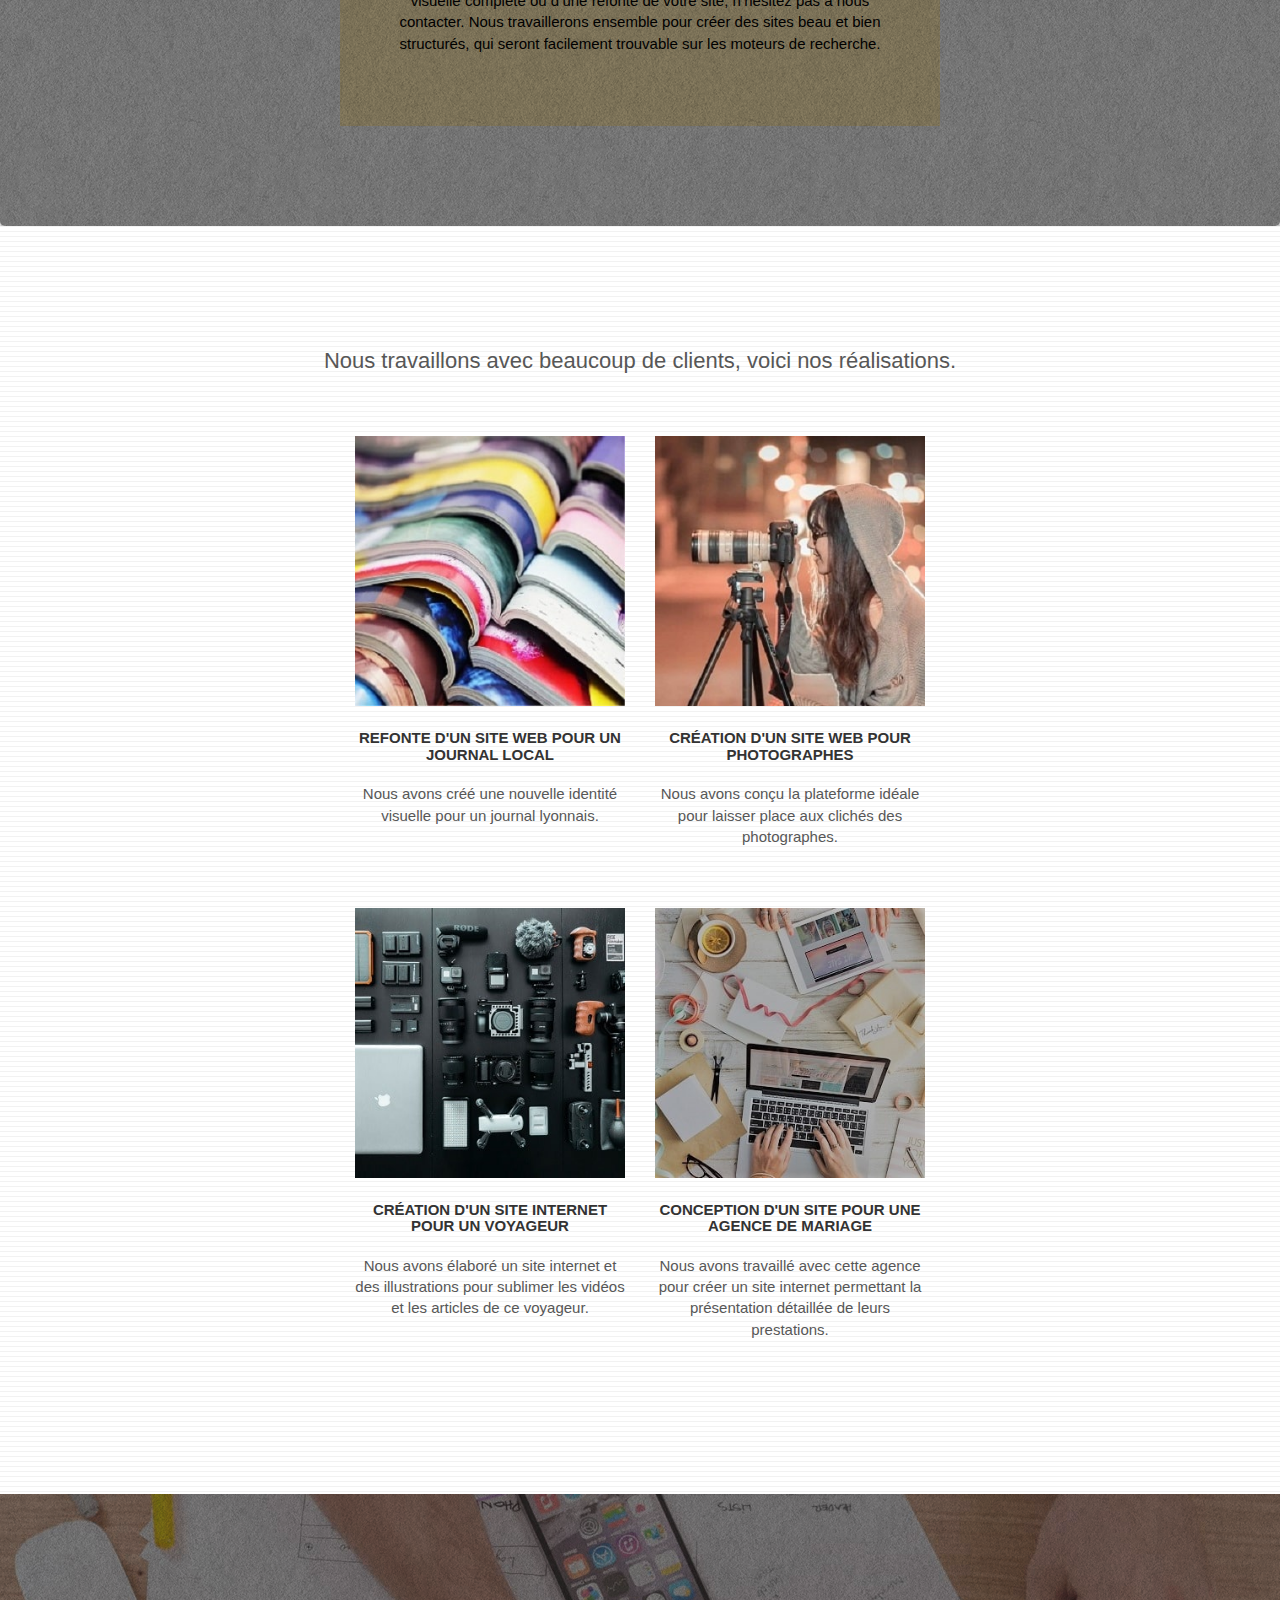
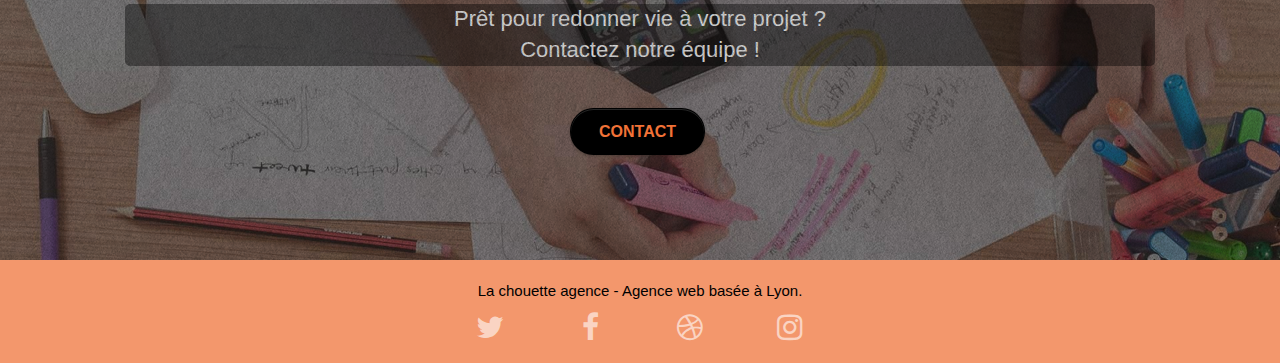
==== commit 2efd4f49: "conversion jpg jpeg" ====
--- a/index.html
+++ b/index.html
@@ -181,9 +181,9 @@
 					</div>
 					<div class="row tight-width-whitespace portfolio-row">
 						<div class="col-sm-6">
-							<a href="#" data-lightbox="img/1.jpg" data-gallery-id="gallery-1"
+							<a href="#" data-lightbox="img/1.jpeg" data-gallery-id="gallery-1"
 								data-caption="Refonte d'un site web pour un journal local" data-frame="snapshot-lb"><img
-									src="img/1.jpg" alt="Photo de livres" class="img-responsive portfolio-thumb" /></a>
+									src="img/1.jpeg" alt="Photo de livres" class="img-responsive portfolio-thumb" /></a>
 							<h3 class="mg-md text-center">
 								Refonte d'un site web pour un journal local
 							</h3>
@@ -192,9 +192,9 @@
 							</p>
 						</div>
 						<div class="col-sm-6">
-							<a href="#" data-lightbox="img/2.jpg" data-gallery-id="gallery-1"
+							<a href="#" data-lightbox="img/2.jpeg" data-gallery-id="gallery-1"
 								data-caption="Création d'un site web pour photographes" data-frame="snapshot-lb"><img
-									src="img/2.jpg" class="img-responsive portfolio-thumb"
+									src="img/2.jpeg" class="img-responsive portfolio-thumb"
 									alt="Une personne prenant une photo" /></a>
 							<h3 class="mg-md text-center">
 								Création d'un site web pour photographes
@@ -206,9 +206,9 @@
 					</div>
 					<div class="row tight-width-whitespace portfolio-row">
 						<div class="col-sm-6">
-							<a href="#" data-lightbox="img/3.bmp" data-gallery-id="gallery-1"
+							<a href="#" data-lightbox="img/3.jpeg" data-gallery-id="gallery-1"
 								data-caption="Création d'un site internet pour un voyageur"
-								data-frame="snapshot-lb"><img src="img/3.jpg" class="img-responsive portfolio-thumb"
+								data-frame="snapshot-lb"><img src="img/3.jpeg" class="img-responsive portfolio-thumb"
 									alt="Matériel photo/vidéo et informatique" /></a>
 							<h3 class="mg-md text-center">
 								Création d'un site internet pour un voyageur
@@ -219,9 +219,9 @@
 							</p>
 						</div>
 						<div class="col-sm-6">
-							<a href="#" data-lightbox="img/4.bmp" data-gallery-id="gallery-1"
+							<a href="#" data-lightbox="img/4.jpeg" data-gallery-id="gallery-1"
 								data-caption="Conception d'un site pour une agence de mariage"
-								data-frame="snapshot-lb"><img src="img/4.jpg" class="img-responsive portfolio-thumb"
+								data-frame="snapshot-lb"><img src="img/4.jpeg" class="img-responsive portfolio-thumb"
 									alt="Une personne en train d'organiser un évenement" /></a>
 							<h3 class="mg-md text-center">
 								Conception d'un site pour une agence de mariage
--- a/style.css
+++ b/style.css
@@ -295,20 +295,13 @@
 .navbar-brand {
     height: auto;
     padding: 3px 15px;
-    /*font-size: 25px;*/
     font-weight: normal;
-    /*font-weight: 600;*/
     line-height: 44px;
 }
 
 .navbar-brand img {
-    /*max-height: 200px;*/
     margin: 0 5px 0 0;
     display: inline;
-}
-
-.navbar-brand img[src$=svg] {
-    /*min-width: 100px;*/
 }
 
 .nav-center .navbar-brand img {
@@ -820,11 +813,11 @@
 }
 
 .bg-banniere {
-    background-image: url("img/la-chouette-agence-banniere.jpg");
+    background-image: url("img/la-chouette-agence-banniere.jpeg");
 }
 
 .bg-presentation {
-    background-image: url("img/image-de-presentation.jpg");
+    background-image: url("img/image-de-presentation.jpeg");
 }
 
 @media (max-width: 1024px) {
@@ -964,7 +957,6 @@
         box-shadow: none;
     }
     .navbar-brand img {
-        /*max-height: 40px;*/
         width: auto;
     }
     .nav-invert .navbar-header {
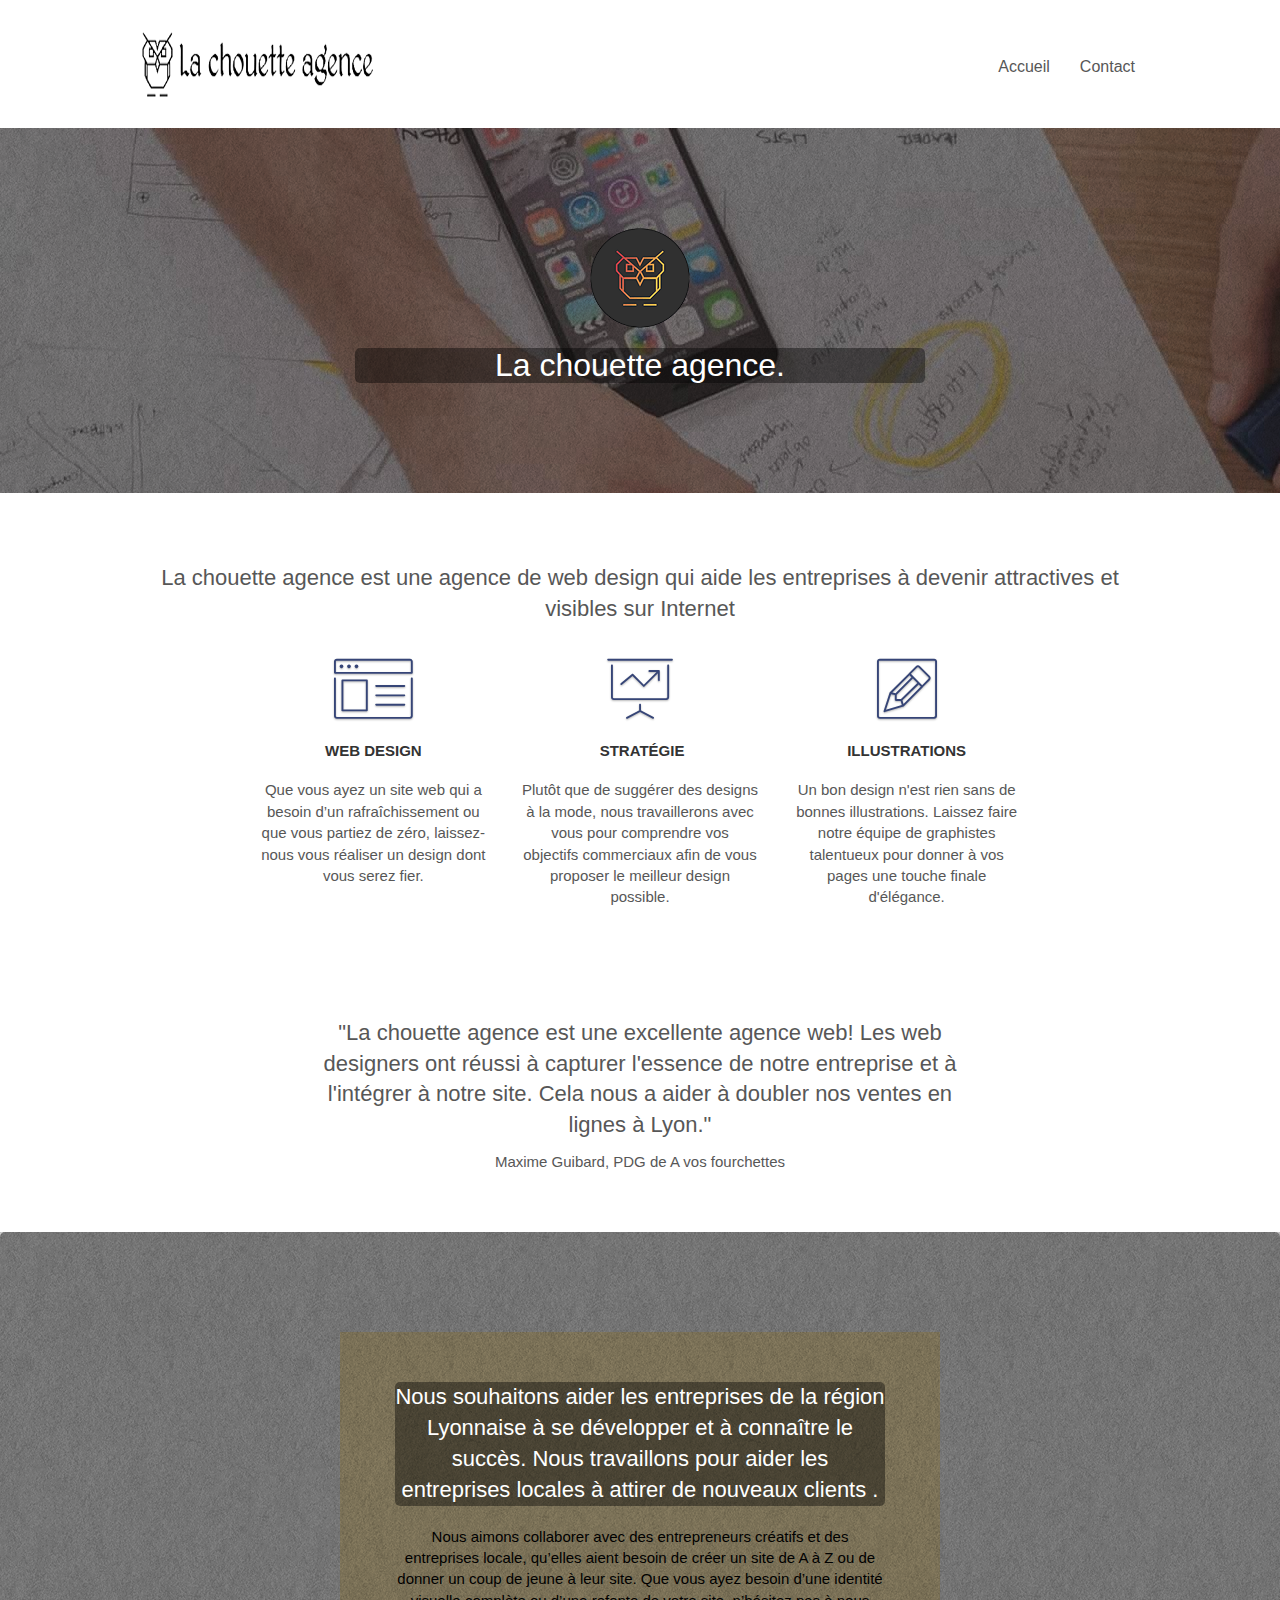
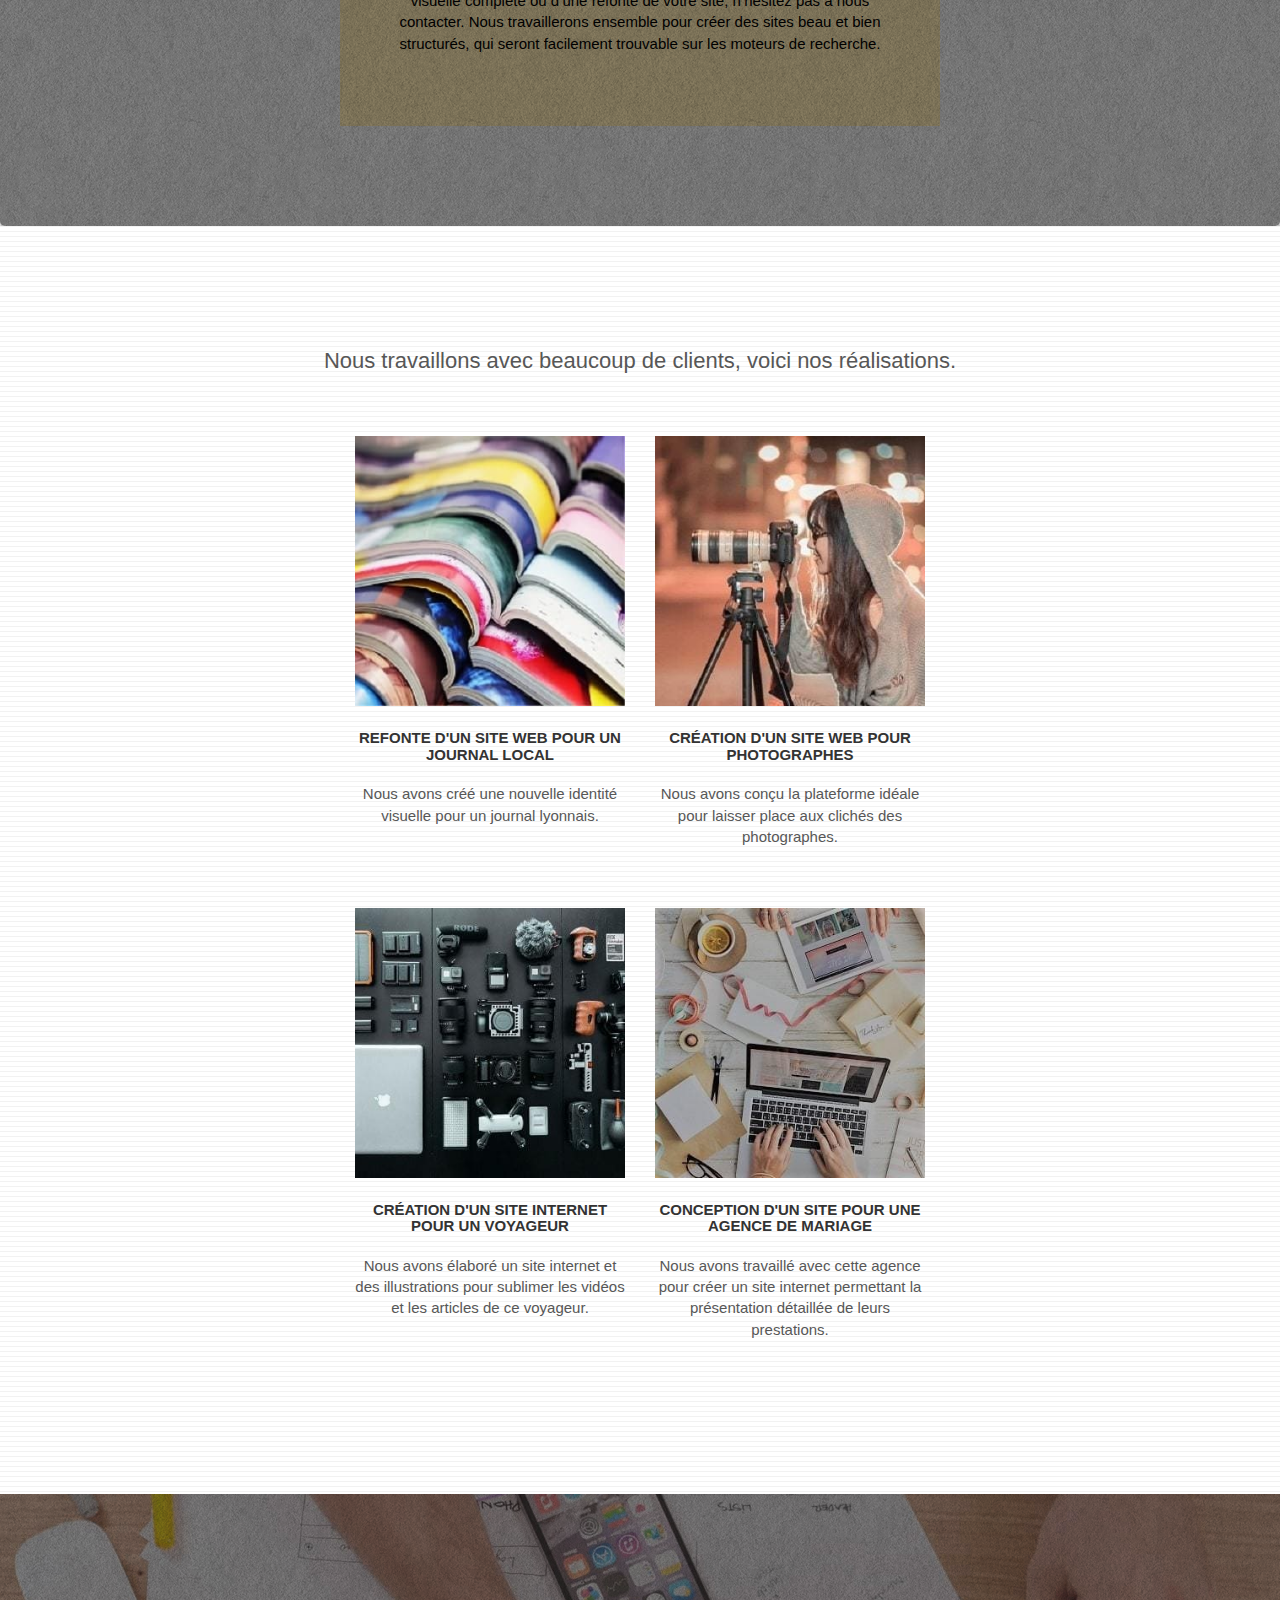
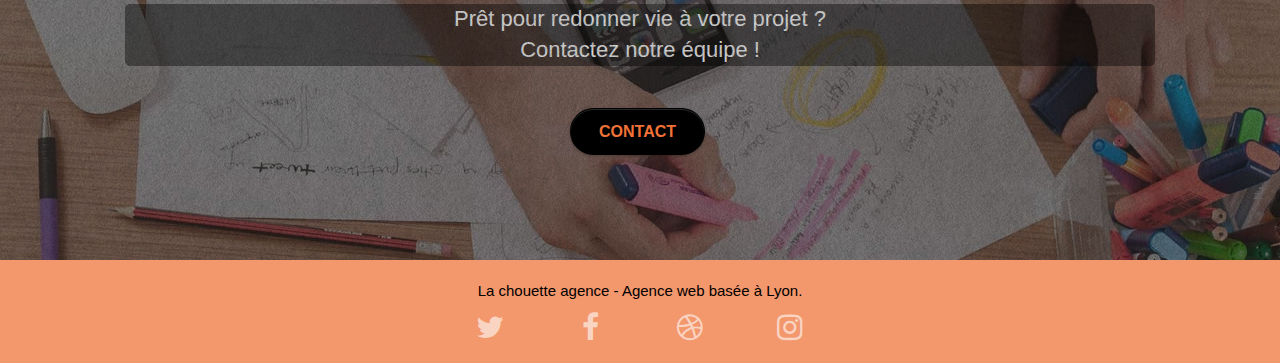
==== commit 7f32a349: "correction images jpg" ====
--- a/index.html
+++ b/index.html
@@ -181,9 +181,9 @@
 					</div>
 					<div class="row tight-width-whitespace portfolio-row">
 						<div class="col-sm-6">
-							<a href="#" data-lightbox="img/1.jpeg" data-gallery-id="gallery-1"
+							<a href="#" data-lightbox="img/1.jpg" data-gallery-id="gallery-1"
 								data-caption="Refonte d'un site web pour un journal local" data-frame="snapshot-lb"><img
-									src="img/1.jpeg" alt="Photo de livres" class="img-responsive portfolio-thumb" /></a>
+									src="img/1.jpg" alt="Photo de livres" class="img-responsive portfolio-thumb" /></a>
 							<h3 class="mg-md text-center">
 								Refonte d'un site web pour un journal local
 							</h3>
@@ -192,9 +192,9 @@
 							</p>
 						</div>
 						<div class="col-sm-6">
-							<a href="#" data-lightbox="img/2.jpeg" data-gallery-id="gallery-1"
+							<a href="#" data-lightbox="img/2.jpg" data-gallery-id="gallery-1"
 								data-caption="Création d'un site web pour photographes" data-frame="snapshot-lb"><img
-									src="img/2.jpeg" class="img-responsive portfolio-thumb"
+									src="img/2.jpg" class="img-responsive portfolio-thumb"
 									alt="Une personne prenant une photo" /></a>
 							<h3 class="mg-md text-center">
 								Création d'un site web pour photographes
@@ -206,9 +206,9 @@
 					</div>
 					<div class="row tight-width-whitespace portfolio-row">
 						<div class="col-sm-6">
-							<a href="#" data-lightbox="img/3.jpeg" data-gallery-id="gallery-1"
+							<a href="#" data-lightbox="img/3.jpg" data-gallery-id="gallery-1"
 								data-caption="Création d'un site internet pour un voyageur"
-								data-frame="snapshot-lb"><img src="img/3.jpeg" class="img-responsive portfolio-thumb"
+								data-frame="snapshot-lb"><img src="img/3.jpg" class="img-responsive portfolio-thumb"
 									alt="Matériel photo/vidéo et informatique" /></a>
 							<h3 class="mg-md text-center">
 								Création d'un site internet pour un voyageur
@@ -219,9 +219,9 @@
 							</p>
 						</div>
 						<div class="col-sm-6">
-							<a href="#" data-lightbox="img/4.jpeg" data-gallery-id="gallery-1"
+							<a href="#" data-lightbox="img/4.jpg" data-gallery-id="gallery-1"
 								data-caption="Conception d'un site pour une agence de mariage"
-								data-frame="snapshot-lb"><img src="img/4.jpeg" class="img-responsive portfolio-thumb"
+								data-frame="snapshot-lb"><img src="img/4.jpg" class="img-responsive portfolio-thumb"
 									alt="Une personne en train d'organiser un évenement" /></a>
 							<h3 class="mg-md text-center">
 								Conception d'un site pour une agence de mariage
--- a/style.css
+++ b/style.css
@@ -1,1036 +1 @@
-body {
-    margin: 0;
-    padding: 0;
-    background: #FFF;
-    overflow-x: hidden;
-    -webkit-font-smoothing: antialiased;
-    -moz-osx-font-smoothing: grayscale;
-}
-
-a,
-button {
-    transition: all .3s ease-in-out;
-    outline: none!important;
-}
-
-a:hover {
-    text-decoration: none;
-    cursor: pointer;
-}
-
-#page-loading-blocs-notifaction {
-    position: fixed;
-    top: 0;
-    bottom: 0;
-    width: 100%;
-    z-index: 100000;
-    background: #FFFFFF url("img/pageload-spinner.gif") no-repeat center center;
-}
-
-.bloc {
-    width: 100%;
-    clear: both;
-    background: 50% 50% no-repeat;
-    padding: 0 50px;
-    -webkit-background-size: cover;
-    -moz-background-size: cover;
-    -o-background-size: cover;
-    background-size: cover;
-    position: relative;
-}
-
-.bloc .container {
-    padding-left: 0;
-    padding-right: 0;
-}
-
-.bloc-lg {
-    padding: 100px 50px;
-}
-
-.bloc-md {
-    padding: 50px;
-}
-
-.bloc-sm {
-    padding: 20px 50px;
-}
-
-.bg-center,
-.bg-l-edge,
-.bg-r-edge,
-.bg-t-edge,
-.bg-b-edge,
-.bg-tl-edge,
-.bg-bl-edge,
-.bg-tr-edge,
-.bg-br-edge,
-.bg-repeat {
-    -webkit-background-size: auto!important;
-    -moz-background-size: auto!important;
-    -o-background-size: auto!important;
-    background-size: auto!important;
-}
-
-.bg-repeat {
-    background: repeat;
-}
-
-.bg-t-edge {
-    background: top no-repeat;
-}
-
-.bloc-bg-texture::before {
-    content: "";
-    background-size: 2px 2px;
-    position: absolute;
-    top: 0;
-    bottom: 0;
-    left: 0;
-    right: 0;
-}
-
-.texture-paper::before {
-    background: url("img/texture-paper.png");
-    background-size: 280px 280px;
-}
-
-.b-parallax {
-    background-attachment: fixed;
-}
-
-.d-bloc {
-    color: rgba(255, 255, 255, .7);
-}
-
-.d-bloc button:hover {
-    color: rgba(255, 255, 255, .9);
-}
-
-.d-bloc .icon-round,
-.d-bloc .icon-square,
-.d-bloc .icon-rounded,
-.d-bloc .icon-semi-rounded-a,
-.d-bloc .icon-semi-rounded-b {
-    border-color: rgba(255, 255, 255, .9);
-}
-
-.d-bloc .divider-h span {
-    border-color: rgba(255, 255, 255, .2);
-}
-
-.d-bloc .a-btn,
-.d-bloc .navbar a,
-.d-bloc .navbar-brand,
-.d-bloc a .icon-sm,
-.d-bloc a .icon-md,
-.d-bloc a .icon-lg,
-.d-bloc a .icon-xl,
-.d-bloc h1 a,
-.d-bloc h2 a,
-.d-bloc h3 a,
-.d-bloc h4 a,
-.d-bloc h5 a,
-.d-bloc h6 a,
-.d-bloc p a {
-    color: rgba(255, 255, 255, .6);
-}
-
-.d-bloc .a-btn:hover,
-.d-bloc .navbar a:hover,
-.d-bloc .navbar-brand:hover,
-.d-bloc a:hover .icon-sm,
-.d-bloc a:hover .icon-md,
-.d-bloc a:hover .icon-lg,
-.d-bloc a:hover .icon-xl,
-.d-bloc h1 a:hover,
-.d-bloc h2 a:hover,
-.d-bloc h3 a:hover,
-.d-bloc h4 a:hover,
-.d-bloc h5 a:hover,
-.d-bloc h6 a:hover,
-.d-bloc p a:hover {
-    color: rgba(255, 255, 255, 1);
-}
-
-.d-bloc .navbar-toggle .icon-bar {
-    background: rgba(255, 255, 255, 1);
-}
-
-.d-bloc .btn-wire,
-.d-bloc .btn-wire:hover {
-    color: rgba(255, 255, 255, 1);
-    border-color: rgba(255, 255, 255, 1);
-}
-
-.d-bloc .panel {
-    color: rgba(0, 0, 0, .5);
-}
-
-.d-bloc .panel button:hover {
-    color: rgba(0, 0, 0, .7);
-}
-
-.d-bloc .panel icon {
-    border-color: rgba(0, 0, 0, .7);
-}
-
-.d-bloc .panel .divider-h span {
-    border-color: rgba(0, 0, 0, .1);
-}
-
-.d-bloc .panel .a-btn {
-    color: rgba(0, 0, 0, .6);
-}
-
-.d-bloc .panel .a-btn:hover {
-    color: rgba(0, 0, 0, 1);
-}
-
-.d-bloc .panel .btn-wire,
-.d-bloc .panel .btn-wire:hover {
-    color: rgba(0, 0, 0, .7);
-    border-color: rgba(0, 0, 0, .3);
-}
-
-.d-bloc .panel,
-.l-bloc {
-    color: rgba(0, 0, 0, .5);
-}
-
-.d-bloc .panel button:hover,
-.l-bloc button:hover {
-    color: rgba(0, 0, 0, .7);
-}
-
-.l-bloc .icon-round,
-.l-bloc .icon-square,
-.l-bloc .icon-rounded,
-.l-bloc .icon-semi-rounded-a,
-.l-bloc .icon-semi-rounded-b {
-    border-color: rgba(0, 0, 0, .7);
-}
-
-.d-bloc .panel .divider-h span,
-.l-bloc .divider-h span {
-    border-color: rgba(0, 0, 0, .1);
-}
-
-.d-bloc .panel .a-btn,
-.l-bloc .a-btn,
-.l-bloc .navbar a,
-.l-bloc .navbar-brand,
-.l-bloc a .icon-sm,
-.l-bloc a .icon-md,
-.l-bloc a .icon-lg,
-.l-bloc a .icon-xl,
-.l-bloc h1 a,
-.l-bloc h2 a,
-.l-bloc h3 a,
-.l-bloc h4 a,
-.l-bloc h5 a,
-.l-bloc h6 a,
-.l-bloc p a {
-    color: rgba(0, 0, 0, .6);
-}
-
-.d-bloc .panel .a-btn:hover,
-.l-bloc .a-btn:hover,
-.l-bloc .navbar a:hover,
-.l-bloc .navbar-brand:hover,
-.l-bloc a:hover .icon-sm,
-.l-bloc a:hover .icon-md,
-.l-bloc a:hover .icon-lg,
-.l-bloc a:hover .icon-xl,
-.l-bloc h1 a:hover,
-.l-bloc h2 a:hover,
-.l-bloc h3 a:hover,
-.l-bloc h4 a:hover,
-.l-bloc h5 a:hover,
-.l-bloc h6 a:hover,
-.l-bloc p a:hover {
-    color: rgba(0, 0, 0, 1);
-}
-
-.l-bloc .navbar-toggle .icon-bar {
-    color: rgba(0, 0, 0, .6);
-}
-
-.d-bloc .panel .btn-wire,
-.d-bloc .panel .btn-wire:hover,
-.l-bloc .btn-wire,
-.l-bloc .btn-wire:hover {
-    color: rgba(0, 0, 0, .7);
-    border-color: rgba(0, 0, 0, .3);
-}
-
-.voffset {
-    margin-top: 30px;
-}
-
-.voffset-lg {
-    margin-top: 80px;
-}
-
-.row-no-gutters {
-    margin-right: 0;
-    margin-left: 0;
-}
-
-.row.row-no-gutters > [class^="col-"],
-.row.row-no-gutters > [class*=" col-"] {
-    padding-right: 0;
-    padding-left: 0;
-}
-
-#bloc-1-hero h1 {
-    font-size: 32px;
-}
-
-.navbar {
-    margin-bottom: 0;
-    z-index: 1;
-}
-
-.navbar-brand {
-    height: auto;
-    padding: 3px 15px;
-    font-weight: normal;
-    line-height: 44px;
-}
-
-.navbar-brand img {
-    margin: 0 5px 0 0;
-    display: inline;
-}
-
-.nav-center .navbar-brand img {
-    margin: 0;
-}
-
-.navbar .nav {
-    padding-top: 2px;
-    margin-right: -16px;
-    float: right;
-    z-index: 1;
-}
-
-.nav > li {
-    float: left;
-    margin-top: 4px;
-    font-size: 16px;
-}
-
-.navbar-nav .open .dropdown-menu > li > a {
-    text-align: inherit;
-}
-
-.nav > li a:hover,
-.nav > li a:focus {
-    background: transparent;
-}
-
-.navbar-toggle {
-    margin: 10px 10px 0 0;
-    border: 0px;
-}
-
-.navbar-toggle:hover {
-    background: transparent!important;
-}
-
-.navbar-toggle .icon-bar {
-    background-color: rgba(0, 0, 0, .5);
-    width: 26px;
-}
-
-.nav-invert .navbar .nav {
-    float: left;
-}
-
-.nav-invert .navbar-header,
-.nav-invert .navbar-brand {
-    float: right;
-    position: relative;
-    z-index: 2;
-}
-
-@media (min-width: 768px) {
-    .site-navigation {
-        position: absolute;
-        top: 50%;
-        right: 20px;
-        transform: translate(0, -50%);
-        -webkit-transform: translateY(-50%);
-    }
-    .nav > li .dropdown-menu a,
-    .nav > li .dropdown-menu a:hover {
-        color: #484848;
-    }
-    .nav-invert .site-navigation {
-        left: 0;
-        right: 0;
-    }
-    .nav-center {
-        text-align: center;
-    }
-    .nav-center .navbar-header {
-        width: 100%;
-    }
-    .nav-center .navbar-header,
-    .nav-center .navbar-brand,
-    .nav-center .nav > li {
-        float: none;
-        display: inline-block;
-    }
-    .nav-center .site-navigation {
-        position: relative;
-        width: 100%;
-        right: 0;
-        margin-right: 0px;
-        margin-top: 20px;
-    }
-    .nav-center.mini-nav .navbar-toggle {
-        float: none;
-        margin: 10px auto 0;
-    }
-}
-
-.nav > li > .dropdown a {
-    background: none!important;
-    display: block;
-    padding: 14px 15px;
-}
-
-nav .caret {
-    margin: 0 5px;
-}
-
-.dropdown-menu .dropdown-menu {
-    top: -8px;
-    left: 100%;
-}
-
-.dropdown-menu .dropmenu-flow-right {
-    top: 100%;
-    left: 0;
-    margin-left: -1px;
-    border-top-left-radius: 0;
-    border-top-right-radius: 0;
-}
-
-.dropdown-menu .dropdown span {
-    border: 4px solid black;
-    border-top-color: transparent;
-    border-right-color: transparent;
-    border-bottom-color: transparent;
-    margin: 6px -5px 0 0!important;
-    float: right;
-}
-
-.mg-md {
-    margin-top: 10px;
-    margin-bottom: 20px;
-}
-
-.mg-lg {
-    margin-top: 10px;
-    margin-bottom: 40px;
-}
-
-.btn {
-    margin: 0 5px 5px 0;
-}
-
-.btn.pull-right {
-    margin: 0 0 5px 5px;
-}
-
-.btn-d,
-.btn-d:hover,
-.btn-d:focus {
-    color: #FFF;
-    background: rgba(0, 0, 0, .3);
-}
-
-button {
-    outline: none!important;
-}
-
-.btn-rd {
-    border-radius: 40px;
-}
-
-.btn-clean {
-    border: 1px solid rgba(0, 0, 0, .08);
-    border-bottom-color: rgba(0, 0, 0, .1);
-    text-shadow: 0 1px 0 rgba(0, 0, 1, .1);
-    box-shadow: 0 1px 3px rgba(0, 0, 1, .25), inset 0 1px 0 0 rgba(255, 255, 255, .15);
-}
-
-.icon-md {
-    font-size: 30px!important;
-}
-
-.icon-lg {
-    font-size: 60px!important;
-}
-
-.sm-shadow {
-    text-shadow: 0 1px 2px rgba(0, 0, 0, .3);
-}
-
-.panel-sq,
-.panel-sq .panel-heading,
-.panel-sq .panel-footer {
-    border-radius: 0;
-}
-
-.panel-rd {
-    border-radius: 30px;
-}
-
-.panel-rd .panel-heading {
-    border-radius: 29px 29px 0 0;
-}
-
-.panel-rd .panel-footer {
-    border-radius: 0 0 29px 29px;
-}
-
-.form-control {
-    border-color: rgba(0, 0, 0, .1);
-    box-shadow: none;
-}
-
-.scrollToTop {
-    width: 40px;
-    height: 40px;
-    position: fixed;
-    bottom: 20px;
-    right: 20px;
-    opacity: 0;
-    z-index: 500;
-    transition: all .3s ease-in-out;
-}
-
-.scrollToTop span {
-    margin-top: 6px;
-}
-
-.showScrollTop {
-    font-size: 14px;
-    opacity: 1;
-}
-
-a[data-lightbox] {
-    position: relative;
-    display: block;
-    text-align: center;
-}
-
-a[data-lightbox]:hover::before {
-    content: "+";
-    font-family: "HelveticaNeue-Light", "Helvetica Neue Light", "Helvetica Neue", Helvetica, Arial;
-    font-size: 32px;
-    width: 50px;
-    height: 50px;
-    margin-left: -25px;
-    border-radius: 50%;
-    background: rgba(0, 0, 0, .6);
-    color: #FFF;
-    font-weight: 100;
-    z-index: 1;
-    position: absolute;
-    top: 50%;
-    transform: translateY(-50%);
-    -webkit-transform: translateY(-50%);
-}
-
-a[data-lightbox]:hover img {
-    opacity: 0.6;
-    -webkit-animation-fill-mode: none;
-    animation-fill-mode: none;
-}
-
-#lightbox-modal {
-    display: flex;
-    align-items: center;
-}
-
-#lightbox-modal .modal-dialog {
-    width: 90%;
-    max-width: 900px;
-    margin: 0 auto 0;
-}
-
-#lightbox-modal .modal-dialog img {
-    max-height: 90vh;
-    margin: 0 auto;
-}
-
-.lightbox-caption {
-    padding: 20px;
-    color: #FFF;
-    background: rgba(0, 0, 0, .5);
-    position: absolute;
-    left: 15px;
-    right: 15px;
-    bottom: 5px;
-}
-
-.close-lightbox {
-    color: #FFF;
-    font-size: 30px;
-    position: absolute;
-    top: 20px;
-    right: 20px;
-    z-index: 20;
-    background: rgba(0, 0, 0, .5);
-    border: none;
-    line-height: 30px;
-    padding: 0 9px 5px;
-    opacity: 0.3;
-}
-
-.close-lightbox:hover,
-.next-lightbox:hover,
-.prev-lightbox:hover {
-    opacity: 1.0;
-    color: #FFF;
-}
-
-.next-lightbox,
-.prev-lightbox {
-    font-size: 20px;
-    color: rgba(255, 255, 255, .9);
-    background: rgba(0, 0, 0, .5);
-    transition: all .2s ease-in-out;
-    position: absolute;
-    top: 45%;
-    z-index: 1;
-    opacity: 0.4;
-}
-
-.next-lightbox {
-    padding: 6px 8px 1px 13px;
-    right: 25px;
-}
-
-.prev-lightbox {
-    padding: 6px 13px 1px 10px;
-    left: 25px;
-}
-
-.snapshot-lb .modal-body {
-    padding-bottom: 45px;
-}
-
-.snapshot-lb .lightbox-caption {
-    padding: 0;
-    color: rgba(0, 0, 0, .5);
-    background: none;
-}
-
-h1,
-h2,
-h3,
-h4,
-h5,
-h6,
-p,
-label,
-.btn,
-a {
-    font-family: "helvetica";
-    font-weight: 400;
-    color: #575757!important;
-}
-
-.container {
-    max-width: 1000px;
-}
-
-.hero-bloc-text {
-    font-size: 38px;
-}
-
-.hero-bloc-text-sub {
-    font-size: 36px;
-}
-
-.statement-bloc-text {
-    line-height: 26px;
-    font-style: italic;
-    font-size: 20px;
-    text-align: center;
-    font-weight: lighter;
-    max-width: 520px;
-    margin: auto auto auto auto;
-}
-
-p {
-    font-size: 15px;
-}
-
-.tight-width-whitespace {
-    max-width: 600px;
-    margin: auto auto auto auto;
-}
-
-.h1 {
-    font-size: 20px;
-    font-family: "Open Sans";
-}
-
-.cta-hero {
-    margin-top: 22px;
-    color: #FFFFFF!important;
-    text-transform: uppercase;
-    padding: 12px 28px 12px 28px;
-    font-size: 16px;
-    font-weight: 700;
-}
-
-.social {
-    max-width: 400px;
-    margin: auto auto auto auto;
-}
-
-h2 {
-    font-size: 22px;
-    line-height: 1.4em;
-}
-
-h3 {
-    font-size: 15px;
-    text-transform: uppercase;
-    font-weight: 700;
-    color: #333333!important;
-}
-
-.med-width-whitespace {
-    max-width: 800px;
-    margin: auto auto auto auto;
-    box-shadow: 0px 0px 0px #000000;
-}
-
-h1 {
-    color: #333333!important;
-}
-
-h4 {
-    color: #333333!important;
-}
-
-.icons {
-    margin-bottom: 14px;
-    margin-top: 24px;
-}
-
-.white {
-    color: #000000!important;
-}
-
-.portfolio-thumb {
-    margin-bottom: 24px;
-}
-
-.portfolio-row {
-    margin-bottom: 44px;
-    margin-top: 50px;
-}
-
-.avatar {
-    box-shadow: 0px 4px 9px rgba(0, 0, 0, 0.3);
-}
-
-.black-background {
-    background-color: rgba(165, 147, 99, 0.7);
-    padding: 40px 40px 40px 40px;
-}
-
-.bold-link {
-    font-weight: 900;
-    text-decoration: underline!important;
-}
-
-.bgc-white {
-    background-color: #FFFFFF;
-}
-
-.bgc-dark-slate-blue {
-    background-color: #364577;
-}
-
-.bgc-atomic-tangerine {
-    background-color: #F3976C;
-}
-
-.tc-white {
-    color: #FFFFFF!important;
-    background-color: rgba(0, 0, 0, 0.4);
-    border-radius: 5px;
-}
-
-.btn-atomic-tangerine {
-    background: #000000;
-    color: #F17237 !important;
-}
-
-.btn-atomic-tangerine:hover {
-    background: #F17237 !important;
-    color: #000000!important;
-}
-
-.ltc-white {
-    color: #FFFFFF!important;
-}
-
-.ltc-white:hover {
-    color: #cccccc!important;
-}
-
-.ltc-atomic-tangerine {
-    color: #F3976C!important;
-}
-
-.ltc-atomic-tangerine:hover {
-    color: #c27956!important;
-}
-
-.icon-dark-slate-blue {
-    color: #364577!important;
-    border-color: #364577!important;
-}
-
-.bg-dots-bg {
-    background-image: url("img/dots-bg.png");
-}
-
-.bg-lines-h2-bg {
-    background-image: url("img/lines-h2-bg.png");
-}
-
-.bg-banniere {
-    background-image: url("img/la-chouette-agence-banniere.jpeg");
-}
-
-.bg-presentation {
-    background-image: url("img/image-de-presentation.jpeg");
-}
-
-@media (max-width: 1024px) {
-    .bloc {
-        padding-left: 20px;
-        padding-right: 20px;
-    }
-    .bloc.full-width-bloc,
-    .bloc-tile-2.full-width-bloc .container,
-    .bloc-tile-3.full-width-bloc .container,
-    .bloc-tile-4.full-width-bloc .container {
-        padding-left: 0;
-        padding-right: 0;
-    }
-}
-
-@media (max-width: 992px) and (min-width: 768px) {
-    .navbar .nav {
-        max-width: 80%
-    }
-    .nav-center.navbar .nav {
-        max-width: 100%
-    }
-}
-
-@media only screen and (min-device-width: 768px) and (max-device-width: 1024px) and (orientation: landscape) {
-    .b-parallax {
-        background-attachment: scroll;
-    }
-}
-
-@media only screen and (min-device-width: 1024px) and (max-device-width: 1366px) and (-webkit-min-device-pixel-ratio: 1.5) {
-    .b-parallax {
-        background-attachment: scroll;
-    }
-}
-
-@media (max-width: 991px) {
-    .container {
-        width: 100%;
-    }
-    .b-parallax {
-        background-attachment: scroll;
-    }
-    .page-container,
-    #hero-bloc {
-        overflow-x: hidden;
-        position: relative;
-    }
-    .bloc {
-        padding-left: constant(safe-area-inset-left);
-        padding-right: constant(safe-area-inset-right);
-    }
-    .bloc-group,
-    .bloc-group .bloc {
-        display: block;
-        width: 100%;
-    }
-    .bloc-fill-screen .fill-bloc-top-edge,
-    .bloc-fill-screen .fill-bloc-bottom-edge {
-        padding: 0 20px;
-        padding-left: constant(safe-area-inset-left);
-        padding-right: constant(safe-area-inset-right);
-    }
-}
-
-@media (max-width: 767px) {
-    .page-container {
-        overflow-x: hidden;
-        position: relative;
-    }
-    h1,
-    h2,
-    h3,
-    h4,
-    h5,
-    h6,
-    p,
-    #disqus_thread {
-        padding-left: 10px!important;
-        padding-right: 10px!important;
-    }
-    .b-parallax {
-        background-attachment: scroll;
-    }
-    .nav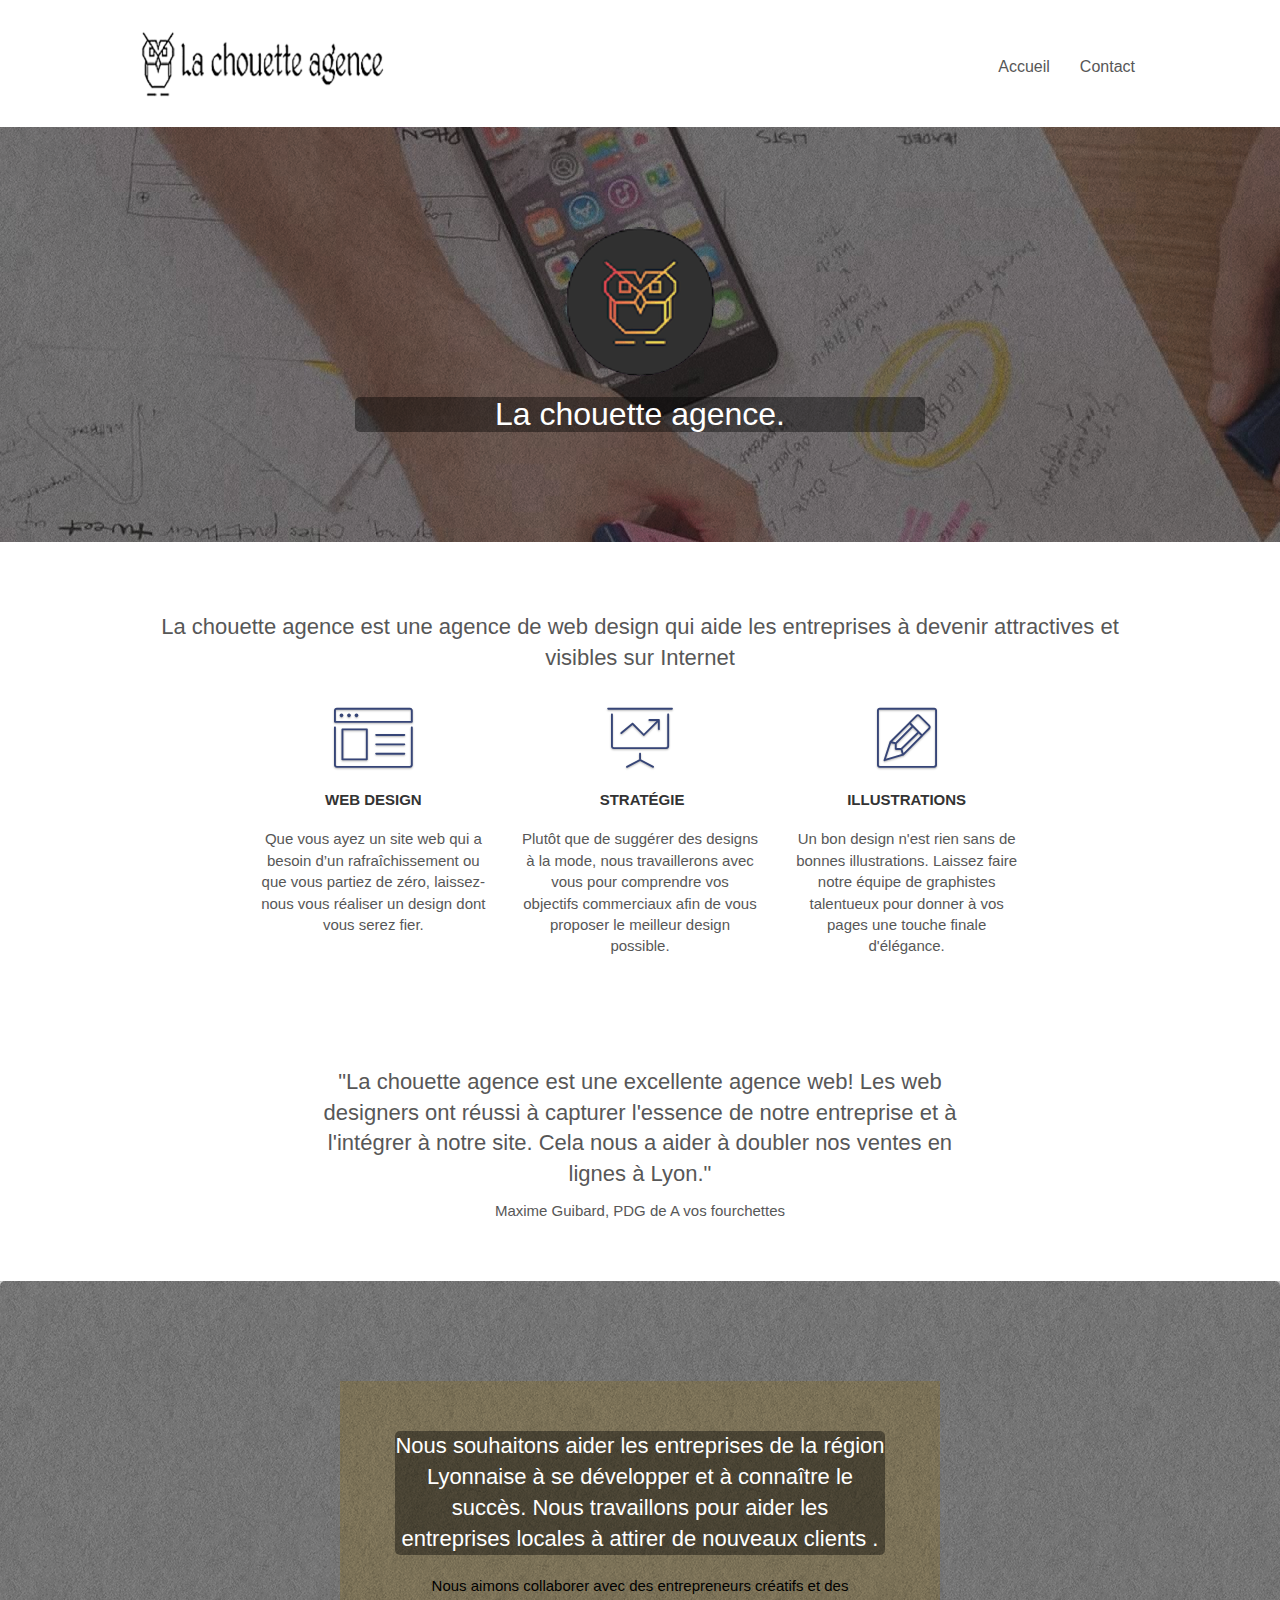
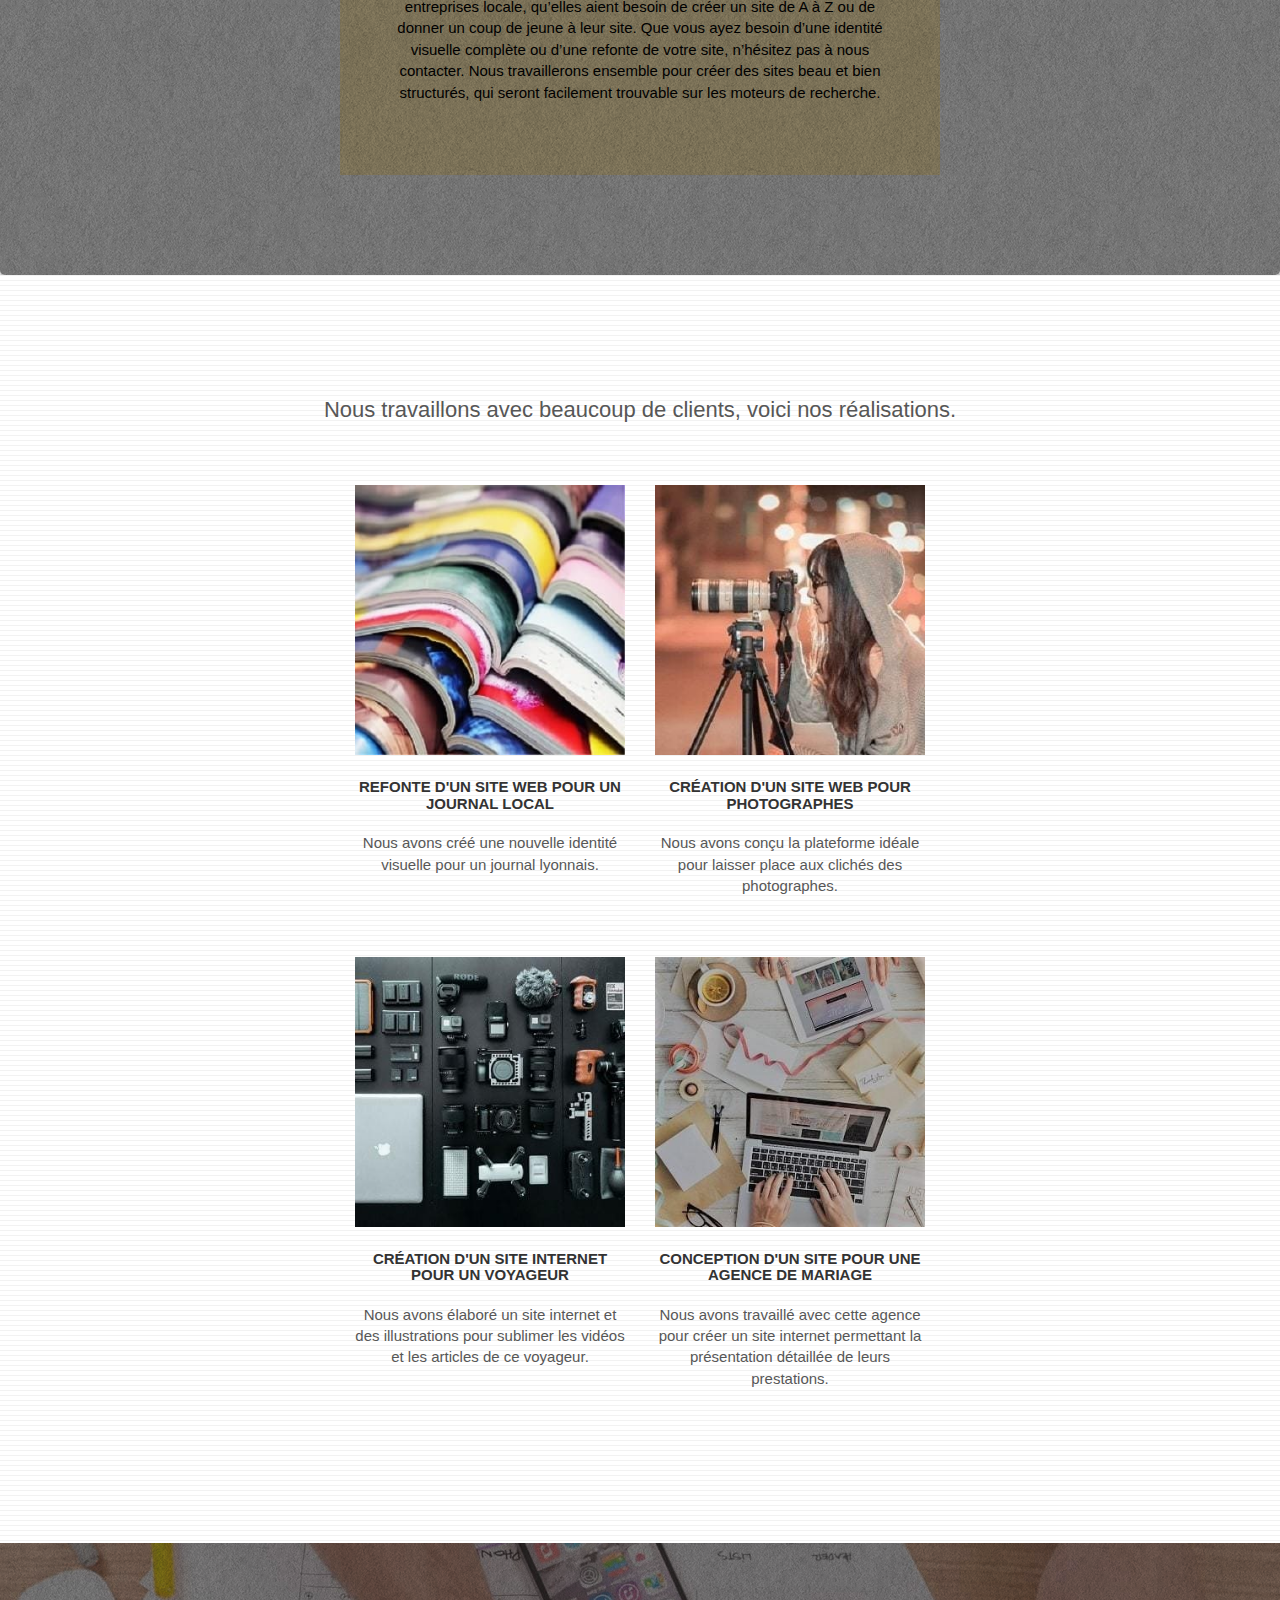
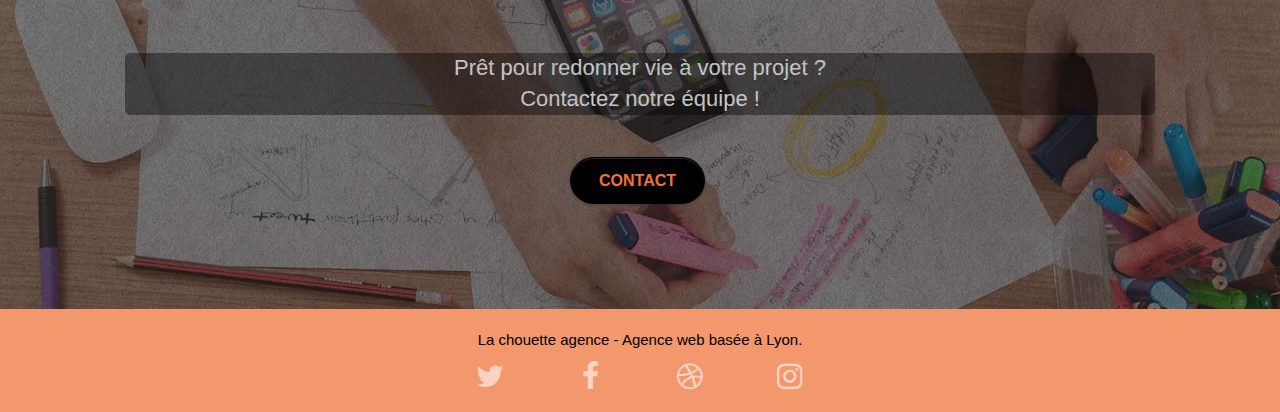
==== commit 200e07e4: "suppresion gmaps.js" ====
--- a/index.html
+++ b/index.html
@@ -18,6 +18,9 @@
 	<link rel="stylesheet" type="text/css" href="style.css">
 	<link rel="stylesheet" type="text/css" href="./css/font-awesome.css">
 	<link rel="stylesheet" type="text/css" href="./css/et-line.css">
+
+	<link rel="preload" href="./fonts/fontawesome-webfont.woff2" as="fonts">
+	<link rel="preload" href="./fonts/et-line.woff" as="fonts">
 
 	<!-- Analytics -->
 
@@ -303,7 +306,6 @@
 	<script src="./js/bootstrap.js"></script>
 	<script src="./js/blocs.js"></script>
 	<script src="./js/jquery.touchSwipe.js" defer></script>
-	<script src="./js/gmaps.js"></script>
 
 </body>
 
